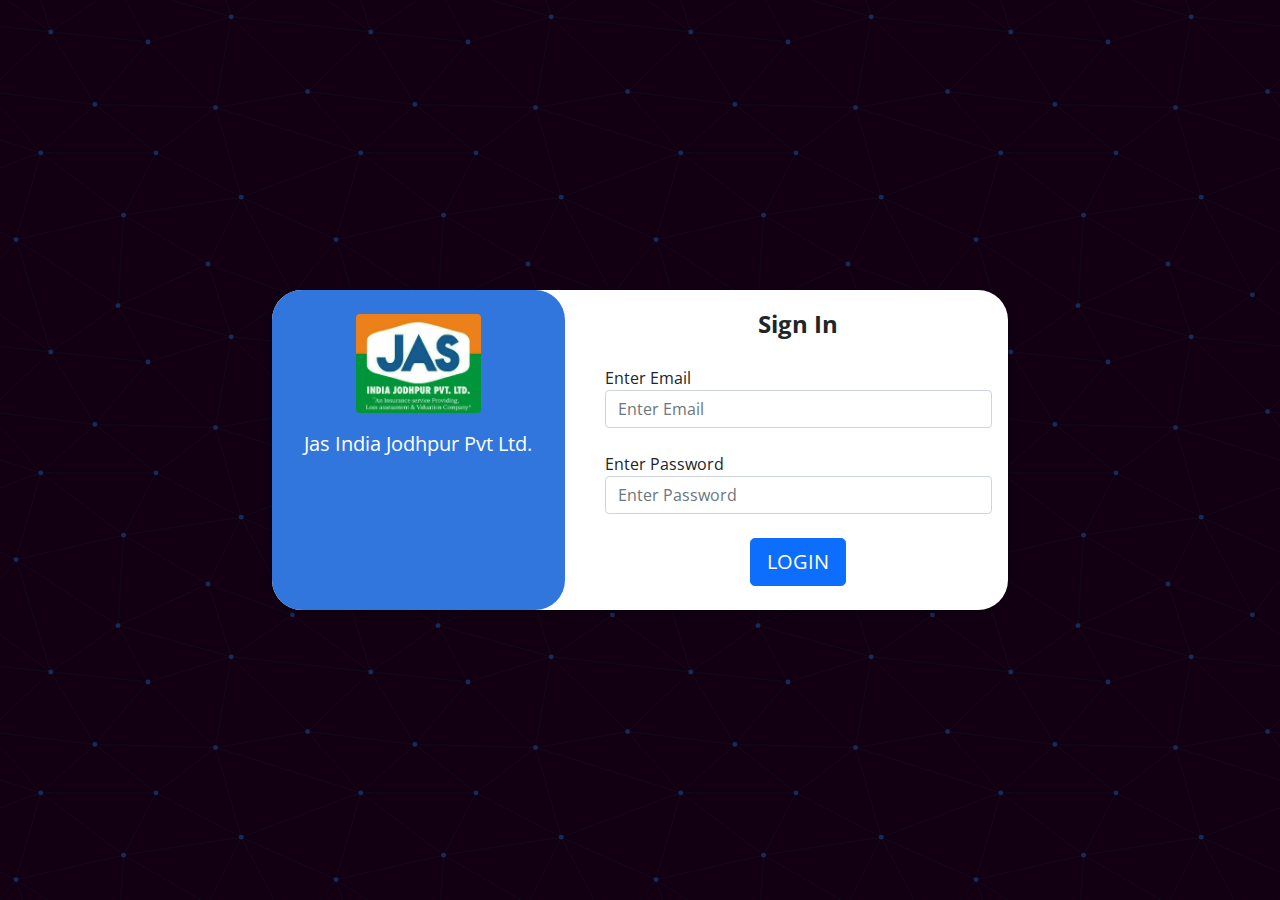
==== login.html @ e5b72935 "Login" ====
<html>

<head>
    <meta charset="utf-8">
    <meta name="viewport" content="width=device-width, initial-scale=1, shrink-to-fit=no">
    <meta name="description" content="Jas India">
    <meta name="author" content="Jas India">
    <title>Jas India Template</title>
    <link rel="stylesheet" href="https://fonts.googleapis.com/css?family=Open+Sans:300,400,600,700">
    <link rel="stylesheet" href="css/bootstrap.min.css" type="text/css">
    <link rel="stylesheet" href="css/style.css" type="text/css">
</head>

<body class="body-bg">
    <div class="container">
        <div class="align-items-center h-100 justify-content-center row">
            <div class="col-lg-8 col-md-8 col-sm-12 col-xs-12">
                <div class="border-0 card js-auth">
                    <div class="row">
                        <div class="col-lg-5 col-md-12 ">
                            <div class="h-100 js-bg-auth text-center">
                                <p><img class="rounded" width="125px" src="img/website_logo.jpg"></p>
                                <p class="fs-5 text-white ">Jas India Jodhpur Pvt Ltd.</p>
                            </div>
                        </div>
                        <div class="col-lg-7">
                            <div class="card-body">
                                <div class="row">
                                    <div class="col">
                                        <p class="fw-bold fs-4 text-center ">Sign In</p>
                                    </div>
                                </div>
                                <div class="row">
                                    <div class="col form-group py-2">
                                        <label for="">Enter Email</label>
                                        <input type="email" class="form-control" placeholder="Enter Email">
                                    </div>
                                </div>
                                <div class="row">
                                    <div class="col form-group py-3">
                                        <label for="">Enter Password</label>
                                        <input type="password" class="form-control" placeholder="Enter Password">
                                    </div>
                                </div>
                                <div class="row">
                                    <div class="col form-group py-2  text-center ">
                                        <button class="btn btn-primary btn-lg">LOGIN</button>
                                    </div>
                                </div>
                            </div>
                        </div>
                    </div>
                </div>
            </div>
        </div>
    </div>

</body>

</html>
---- css/style.css ----
html * {
    font-family: 'Open sans', sans-serif;
}
.body-bg {
    background-color: #120012;
background-image: url("data:image/svg+xml,%3Csvg xmlns='http://www.w3.org/2000/svg' width='320' height='320' viewBox='0 0 800 800'%3E%3Cg fill='none' stroke='%230a142b' stroke-width='1'%3E%3Cpath d='M769 229L1037 260.9M927 880L731 737 520 660 309 538 40 599 295 764 126.5 879.5 40 599-197 493 102 382-31 229 126.5 79.5-69-63'/%3E%3Cpath d='M-31 229L237 261 390 382 603 493 308.5 537.5 101.5 381.5M370 905L295 764'/%3E%3Cpath d='M520 660L578 842 731 737 840 599 603 493 520 660 295 764 309 538 390 382 539 269 769 229 577.5 41.5 370 105 295 -36 126.5 79.5 237 261 102 382 40 599 -69 737 127 880'/%3E%3Cpath d='M520-140L578.5 42.5 731-63M603 493L539 269 237 261 370 105M902 382L539 269M390 382L102 382'/%3E%3Cpath d='M-222 42L126.5 79.5 370 105 539 269 577.5 41.5 927 80 769 229 902 382 603 493 731 737M295-36L577.5 41.5M578 842L295 764M40-201L127 80M102 382L-261 269'/%3E%3C/g%3E%3Cg fill='%23182b55'%3E%3Ccircle cx='769' cy='229' r='6'/%3E%3Ccircle cx='539' cy='269' r='6'/%3E%3Ccircle cx='603' cy='493' r='6'/%3E%3Ccircle cx='731' cy='737' r='6'/%3E%3Ccircle cx='520' cy='660' r='6'/%3E%3Ccircle cx='309' cy='538' r='6'/%3E%3Ccircle cx='295' cy='764' r='6'/%3E%3Ccircle cx='40' cy='599' r='6'/%3E%3Ccircle cx='102' cy='382' r='6'/%3E%3Ccircle cx='127' cy='80' r='6'/%3E%3Ccircle cx='370' cy='105' r='6'/%3E%3Ccircle cx='578' cy='42' r='6'/%3E%3Ccircle cx='237' cy='261' r='6'/%3E%3Ccircle cx='390' cy='382' r='6'/%3E%3C/g%3E%3C/svg%3E");
/* background by SVGBackgrounds.com */
}
.js-auth {
    border-radius: 30px;
    box-shadow: 0 1px 2px rgba(0, 0, 0, 0.16), 0 3px 6px
                    rgba(0, 0, 0, 0.23);
}
.js-bg-auth {
    border-radius: 30px;
    background-color: #3176dc;
    padding: 50px 20px 50px 20px;
}


@media (min-width: 320px) { 
    .js-bg-auth {
        padding:24px 10px 10px 10px
    }
}

/* @media (min-width: 768px) { ... }

// Large devices (desktops, 992px and up)
@media (min-width: 992px) { ... }

// X-Large devices (large desktops, 1200px and up)
@media (min-width: 1200px) { ... }

// XX-Large devices (larger desktops, 1400px and up)
@media (min-width: 1400px) { ... } */
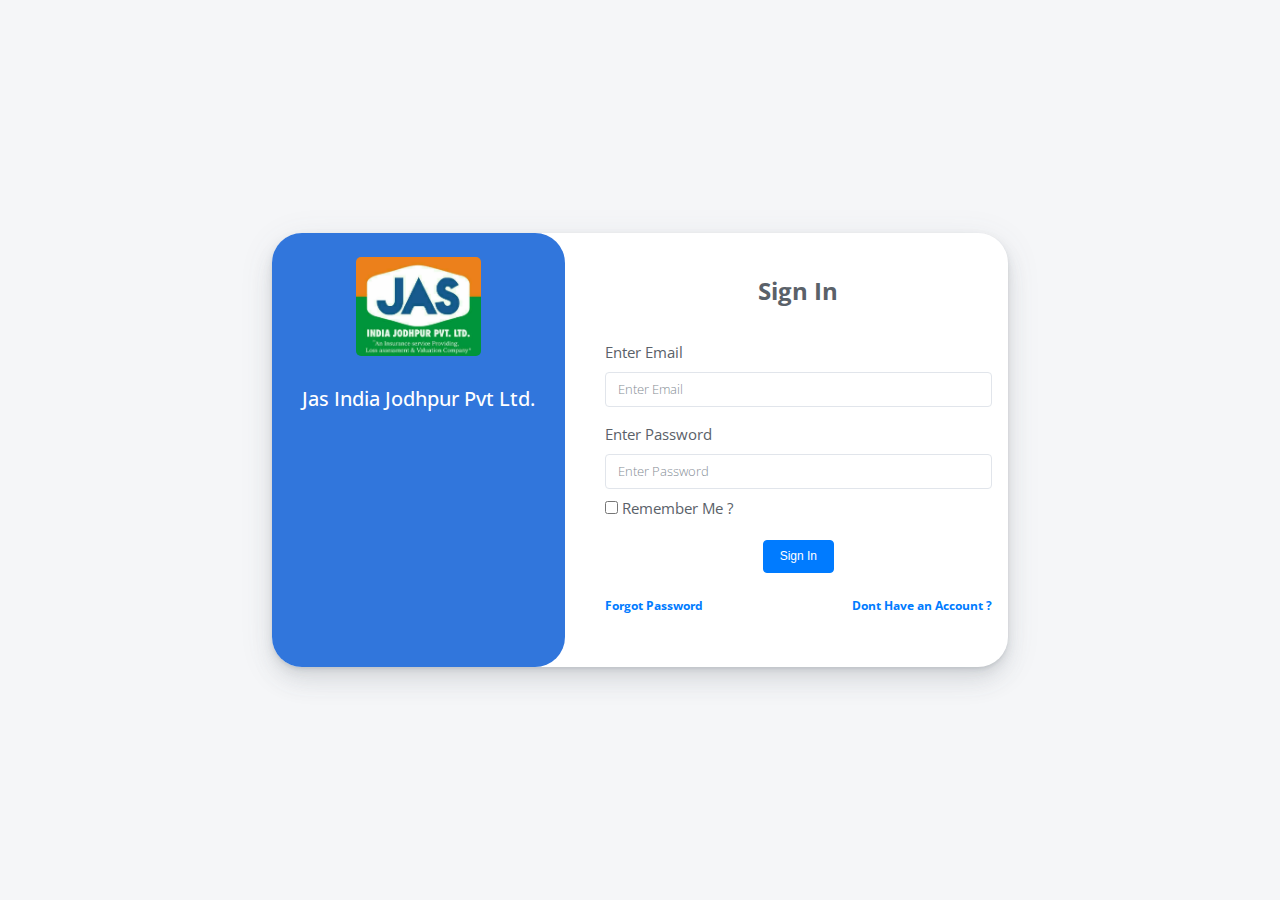
==== commit b595dacc: "no message" ====
--- a/login.html
+++ b/login.html
@@ -8,10 +8,11 @@
     <title>Jas India Template</title>
     <link rel="stylesheet" href="https://fonts.googleapis.com/css?family=Open+Sans:300,400,600,700">
     <link rel="stylesheet" href="css/bootstrap.min.css" type="text/css">
+    <link rel="stylesheet" href="css/custom.css" type="text/css">
     <link rel="stylesheet" href="css/style.css" type="text/css">
 </head>
-
-<body class="body-bg">
+<!-- class="body-bg" -->
+<body >
     <div class="container">
         <div class="align-items-center h-100 justify-content-center row">
             <div class="col-lg-8 col-md-8 col-sm-12 col-xs-12">
@@ -20,14 +21,14 @@
                         <div class="col-lg-5 col-md-12 ">
                             <div class="h-100 js-bg-auth text-center">
                                 <p><img class="rounded" width="125px" src="img/website_logo.jpg"></p>
-                                <p class="fs-5 text-white ">Jas India Jodhpur Pvt Ltd.</p>
+                                <p class="fs-5 text-white mb-0">Jas India Jodhpur Pvt Ltd.</p>
                             </div>
                         </div>
                         <div class="col-lg-7">
                             <div class="card-body">
-                                <div class="row">
+                                <div class="row my-4">
                                     <div class="col">
-                                        <p class="fw-bold fs-4 text-center ">Sign In</p>
+                                        <p class="fw-bold fs-4 text-center mb-0">Sign In</p>
                                     </div>
                                 </div>
                                 <div class="row">
@@ -37,14 +38,30 @@
                                     </div>
                                 </div>
                                 <div class="row">
-                                    <div class="col form-group py-3">
+                                    <div class="col form-group py-2">
                                         <label for="">Enter Password</label>
                                         <input type="password" class="form-control" placeholder="Enter Password">
                                     </div>
                                 </div>
                                 <div class="row">
-                                    <div class="col form-group py-2  text-center ">
-                                        <button class="btn btn-primary btn-lg">LOGIN</button>
+                                    <div class="col form-group d-table mx-auto">
+                                        <div class="custom-checkbox mb-1">
+                                          <input type="checkbox" class="custom-control-input" id="customCheck2">
+                                          <label class="custom-control-label" for="customCheck2">Remember Me ?</label>
+                                        </div>
+                                      </div>
+                                </div>
+                                <div class="row">
+                                    <div class="col form-group py-2 text-center">
+                                        <button class="btn btn-primary">Sign In</button>
+                                    </div>
+                                </div>
+                                <div class="row mt-3 mb-2">
+                                    <div class="col">
+                                        <p class="fw-bold"><a href="javascript:void(0)" class="text-decoration-none small">Forgot Password</a></p>
+                                    </div>
+                                    <div class="col">
+                                        <p class="fw-bold float-end"><a href="" class="text-decoration-none small">Dont Have an Account ?</a></p>
                                     </div>
                                 </div>
                             </div>
--- a/css/custom.css
+++ b/css/custom.css
@@ -0,0 +1,6653 @@
+:root {
+  --blue: #007bff;
+  --indigo: #674eec;
+  --purple: #8445f7;
+  --pink: #ff4169;
+  --red: #c4183c;
+  --orange: #fb7906;
+  --yellow: #ffb400;
+  --green: #17c671;
+  --teal: #1adba2;
+  --cyan: #00b8d8;
+  --white: #fff;
+  --gray: #868e96;
+  --gray-dark: #343a40;
+  --primary: #007bff;
+  --secondary: #5A6169;
+  --success: #17c671;
+  --info: #00b8d8;
+  --warning: #ffb400;
+  --danger: #c4183c;
+  --light: #FBFBFB;
+  --dark: #212529;
+  --breakpoint-xs: 0;
+  --breakpoint-sm: 576px;
+  --breakpoint-md: 768px;
+  --breakpoint-lg: 992px;
+  --breakpoint-xl: 1200px;
+  --font-family-sans-serif: -apple-system, BlinkMacSystemFont, "Segoe UI", Roboto, "Helvetica Neue", Arial, sans-serif;
+  --font-family-monospace: "Roboto Mono", Menlo, Monaco, Consolas, "Liberation Mono", "Courier New", monospace
+}
+
+body {
+  font-size: 1rem;
+  font-weight: 300;
+  color: #5a6169;
+  background-color: #fff
+}
+
+a {
+  color: #007bff;
+  text-decoration: none
+}
+
+a:hover {
+  color: #0056b3;
+  text-decoration: underline
+}
+
+b,
+strong {
+  font-weight: 500
+}
+
+h1,
+h2,
+h3,
+h4,
+h5,
+h6 {
+  margin-top: 0;
+  margin-bottom: .5rem
+}
+
+.h1,
+.h2,
+.h3,
+.h4,
+.h5,
+.h6 {
+  display: block
+}
+
+.h1,
+.h2,
+.h3,
+.h4,
+.h5,
+.h6,
+h1,
+h2,
+h3,
+h4,
+h5,
+h6 {
+  margin-bottom: .75rem;
+  font-family: -apple-system, BlinkMacSystemFont, "Segoe UI", Roboto, "Helvetica Neue", Arial, sans-serif;
+  font-weight: 400;
+  color: #3d5170
+}
+
+.h1,
+h1 {
+  font-size: 3.052rem;
+  letter-spacing: -.0625rem;
+  line-height: 3rem
+}
+
+.h2,
+h2 {
+  font-size: 2.441rem;
+  letter-spacing: -.0625rem;
+  line-height: 2.25rem
+}
+
+.h3,
+h3 {
+  font-size: 1.953rem;
+  line-height: 2.25rem
+}
+
+.h4,
+h4 {
+  font-size: 1.563rem;
+  line-height: 2rem
+}
+
+.h5,
+h5 {
+  font-size: 1.25rem;
+  line-height: 1.5rem
+}
+
+.h6,
+h6 {
+  font-size: 1rem;
+  line-height: 1.5rem
+}
+
+.lead {
+  line-height: 1.875rem
+}
+
+.display-1,
+.display-2,
+.display-3,
+.display-4 {
+  margin-bottom: .75rem
+}
+
+.display-1 {
+  font-size: 7.451rem;
+  line-height: 1
+}
+
+.display-2 {
+  font-size: 5.96rem;
+  line-height: 1
+}
+
+.display-3 {
+  font-size: 4.768rem;
+  line-height: 1
+}
+
+.display-4 {
+  font-size: 3.815rem;
+  line-height: 1
+}
+
+p {
+  margin-bottom: 1.75rem
+}
+
+hr {
+  margin-top: 1.125rem;
+  margin-bottom: 1.125rem;
+  border-top: 1px solid rgba(0, 0, 0, .1)
+}
+
+.small,
+small {
+  font-size: 80%;
+}
+
+.mark,
+mark {
+  padding: .2em;
+  background-color: #fff09e
+}
+
+.blockquote {
+  margin-bottom: .75rem;
+  font-size: 1.5rem
+}
+
+.blockquote-footer {
+  font-size: 1.125rem
+}
+
+.img-thumbnail {
+  padding: 0;
+  border: none;
+  background-color: #fff;
+  border-radius: .375rem;
+  box-shadow: none
+}
+
+.figure-img {
+  margin-bottom: .75rem
+}
+
+.figure-caption {
+  font-size: 1rem;
+  color: #868e96
+}
+
+code,
+kbd,
+pre,
+samp {
+  font-family: "Roboto Mono", Menlo, Monaco, Consolas, "Liberation Mono", "Courier New", monospace
+}
+
+code {
+  font-size: .75rem;
+  padding: .1875rem .8125rem
+}
+
+kbd {
+  padding: .1875rem .8125rem;
+  font-size: .75rem;
+  color: #fff;
+  background-color: #212529;
+  border-radius: .625rem;
+  box-shadow: none
+}
+
+kbd kbd {
+  font-weight: 500
+}
+
+pre {
+  margin-bottom: .75rem;
+  font-size: .75rem;
+  color: #212529;
+  line-height: 1.375rem
+}
+
+.pre-scrollable {
+  max-height: 340px
+}
+
+.table {
+  background-color: transparent
+}
+
+.table td,
+.table th {
+  padding: .75rem
+}
+
+.table .table {
+  background-color: #fff
+}
+
+.table-sm td,
+.table-sm th {
+  padding: .3rem
+}
+
+.table-primary,
+.table-primary>td,
+.table-primary>th {
+  background-color: #b8daff
+}
+
+.table-hover .table-primary:hover {
+  background-color: #9fcdff
+}
+
+.table-hover .table-primary:hover>td,
+.table-hover .table-primary:hover>th {
+  background-color: #9fcdff
+}
+
+.table-secondary,
+.table-secondary>td,
+.table-secondary>th {
+  background-color: #d1d3d5
+}
+
+.table-hover .table-secondary:hover {
+  background-color: #c4c6c9
+}
+
+.table-hover .table-secondary:hover>td,
+.table-hover .table-secondary:hover>th {
+  background-color: #c4c6c9
+}
+
+.table-success,
+.table-success>td,
+.table-success>th {
+  background-color: #beefd7
+}
+
+.table-hover .table-success:hover {
+  background-color: #aaeaca
+}
+
+.table-hover .table-success:hover>td,
+.table-hover .table-success:hover>th {
+  background-color: #aaeaca
+}
+
+.table-info,
+.table-info>td,
+.table-info>th {
+  background-color: #b8ebf4
+}
+
+.table-hover .table-info:hover {
+  background-color: #a2e5f1
+}
+
+.table-hover .table-info:hover>td,
+.table-hover .table-info:hover>th {
+  background-color: #a2e5f1
+}
+
+.table-warning,
+.table-warning>td,
+.table-warning>th {
+  background-color: #ffeab8
+}
+
+.table-hover .table-warning:hover {
+  background-color: #ffe29f
+}
+
+.table-hover .table-warning:hover>td,
+.table-hover .table-warning:hover>th {
+  background-color: #ffe29f
+}
+
+.table-danger,
+.table-danger>td,
+.table-danger>th {
+  background-color: #eebec8
+}
+
+.table-hover .table-danger:hover {
+  background-color: #e9aab7
+}
+
+.table-hover .table-danger:hover>td,
+.table-hover .table-danger:hover>th {
+  background-color: #e9aab7
+}
+
+.table-light,
+.table-light>td,
+.table-light>th {
+  background-color: #fefefe
+}
+
+.table-hover .table-light:hover {
+  background-color: #f1f1f1
+}
+
+.table-hover .table-light:hover>td,
+.table-hover .table-light:hover>th {
+  background-color: #f1f1f1
+}
+
+.table-dark,
+.table-dark>td,
+.table-dark>th {
+  background-color: #c1c2c3
+}
+
+.table-hover .table-dark:hover {
+  background-color: #b4b5b6
+}
+
+.table-hover .table-dark:hover>td,
+.table-hover .table-dark:hover>th {
+  background-color: #b4b5b6
+}
+
+.table-active,
+.table-active>td,
+.table-active>th {
+  background-color: rgba(0, 0, 0, .075)
+}
+
+.table-hover .table-active:hover {
+  background-color: rgba(0, 0, 0, .075)
+}
+
+.table-hover .table-active:hover>td,
+.table-hover .table-active:hover>th {
+  background-color: rgba(0, 0, 0, .075)
+}
+
+.table .thead-dark th {
+  color: #fff;
+  background-color: #212529;
+  border-color: #32383e
+}
+
+.table .thead-light th {
+  color: #495057;
+  background-color: #e9ecef;
+  border-color: #dee2e6
+}
+
+.table-dark {
+  color: #fff;
+  background-color: #212529
+}
+
+.table-dark td,
+.table-dark th,
+.table-dark thead th {
+  border-color: #32383e
+}
+
+.table-dark.table-striped tbody tr:nth-of-type(odd) {
+  background-color: rgba(255, 255, 255, .05)
+}
+
+.table-dark.table-hover tbody tr:hover {
+  background-color: rgba(255, 255, 255, .075)
+}
+
+.form-control {
+  height: auto;
+  padding: .4375rem .75rem;
+  font-size: .8125rem;
+  line-height: 1.5;
+  color: #495057;
+  background-color: #fff;
+  border: 1px solid #e1e5eb;
+  font-weight: 300;
+  will-change: border-color, box-shadow;
+  border-radius: .25rem;
+  box-shadow: none;
+  transition: box-shadow 250ms cubic-bezier(.27, .01, .38, 1.06), border 250ms cubic-bezier(.27, .01, .38, 1.06)
+}
+
+.form-control:hover {
+  border-color: #b3bdcc
+}
+
+.form-control:focus {
+  color: #495057;
+  background-color: #fff;
+  border-color: #007bff;
+  box-shadow: 0 .313rem .719rem rgba(0, 123, 255, .1), 0 .156rem .125rem rgba(0, 0, 0, .06)
+}
+
+.form-control:focus:hover {
+  border-color: #007bff
+}
+
+.form-control::-webkit-input-placeholder {
+  color: #868e96
+}
+
+.form-control:-ms-input-placeholder {
+  color: #868e96
+}
+
+.form-control::-ms-input-placeholder {
+  color: #868e96
+}
+
+.form-control::placeholder {
+  color: #868e96
+}
+
+.form-control:disabled,
+.form-control[readonly] {
+  background-color: #f5f6f7
+}
+
+.form-control:disabled:hover,
+.form-control[readonly]:hover {
+  border-color: #e1e5eb;
+  cursor: not-allowed
+}
+
+.form-control[readonly]:not(:disabled):focus {
+  box-shadow: none;
+  border-color: #e1e5eb
+}
+
+select.form-control:not([size]):not([multiple]) {
+  height: calc(2.09375rem + 2px)
+}
+
+select.form-control:focus::-ms-value {
+  color: #495057;
+  background-color: #fff
+}
+
+select.form-control:hover {
+  cursor: pointer
+}
+
+form label:hover {
+  cursor: pointer
+}
+
+.col-form-label {
+  padding-top: calc(.4375rem + 1px);
+  padding-bottom: calc(.4375rem + 1px);
+  line-height: 1.5
+}
+
+.col-form-label-lg {
+  padding-top: calc(.8125rem + 1px);
+  padding-bottom: calc(.8125rem + 1px);
+  font-size: .875rem;
+  line-height: 1.5
+}
+
+.col-form-label-sm {
+  padding-top: calc(.4286rem + 1px);
+  padding-bottom: calc(.4286rem + 1px);
+  font-size: .6875rem;
+  line-height: 1.5
+}
+
+.form-control-plaintext {
+  padding-top: .4375rem;
+  padding-bottom: .4375rem;
+  line-height: 1.5;
+  font-weight: 300
+}
+
+.form-control-sm,
+.input-group-sm>.form-control,
+.input-group-sm>.input-group-append>.btn,
+.input-group-sm>.input-group-append>.input-group-text,
+.input-group-sm>.input-group-middle>.input-group-text,
+.input-group-sm>.input-group-prepend>.btn,
+.input-group-sm>.input-group-prepend>.input-group-text {
+  padding: .4286rem .625rem;
+  font-size: .6875rem;
+  line-height: 1.5;
+  border-radius: .25rem
+}
+
+.input-group-sm>.input-group-append>select.btn:not([size]):not([multiple]),
+.input-group-sm>.input-group-append>select.input-group-text:not([size]):not([multiple]),
+.input-group-sm>.input-group-middle>select.input-group-text:not([size]):not([multiple]),
+.input-group-sm>.input-group-prepend>select.btn:not([size]):not([multiple]),
+.input-group-sm>.input-group-prepend>select.input-group-text:not([size]):not([multiple]),
+.input-group-sm>select.form-control:not([size]):not([multiple]),
+select.form-control-sm:not([size]):not([multiple]) {
+  height: calc(1.88845rem + 2px)
+}
+
+.form-control-lg,
+.input-group-lg>.form-control,
+.input-group-lg>.input-group-append>.btn,
+.input-group-lg>.input-group-append>.input-group-text,
+.input-group-lg>.input-group-middle>.input-group-text,
+.input-group-lg>.input-group-prepend>.btn,
+.input-group-lg>.input-group-prepend>.input-group-text {
+  padding: .8125rem .8125rem;
+  font-size: .875rem;
+  line-height: 1.5;
+  border-radius: .375rem
+}
+
+.input-group-lg>.input-group-append>select.btn:not([size]):not([multiple]),
+.input-group-lg>.input-group-append>select.input-group-text:not([size]):not([multiple]),
+.input-group-lg>.input-group-middle>select.input-group-text:not([size]):not([multiple]),
+.input-group-lg>.input-group-prepend>select.btn:not([size]):not([multiple]),
+.input-group-lg>.input-group-prepend>select.input-group-text:not([size]):not([multiple]),
+.input-group-lg>select.form-control:not([size]):not([multiple]),
+select.form-control-lg:not([size]):not([multiple]) {
+  height: calc(2.9375rem + 2px)
+}
+
+
+
+.form-text {
+  margin-top: .25rem
+}
+
+.form-check {
+  padding-left: 1.25rem
+}
+
+.form-check-input {
+  margin-top: .313rem;
+  margin-left: -1.25rem
+}
+
+.form-check-input:disabled~.form-check-label {
+  color: #868e96
+}
+
+.form-check-inline {
+  margin-right: .75rem
+}
+
+.form-check-inline .form-check-input {
+  margin-right: .3125rem
+}
+
+.valid-feedback {
+  margin-top: .25rem;
+  font-size: 80%;
+  color: #17c671
+}
+
+.valid-tooltip {
+  background-color: rgba(23, 198, 113, .8)
+}
+
+.custom-select.is-valid,
+.form-control.is-valid,
+.was-validated .custom-select:valid,
+.was-validated .form-control:valid {
+  border-color: #17c671;
+  box-shadow: 0 5px 11.5px rgba(23, 198, 113, .1)
+}
+
+.custom-select.is-valid:focus,
+.form-control.is-valid:focus,
+.was-validated .custom-select:valid:focus,
+.was-validated .form-control:valid:focus {
+  box-shadow: 0 5px 11.5px rgba(23, 198, 113, .1), 0 1px 1px .1rem rgba(23, 198, 113, .2)
+}
+
+.custom-select.is-valid:hover,
+.form-control.is-valid:hover,
+.was-validated .custom-select:valid:hover,
+.was-validated .form-control:valid:hover {
+  border-color: #17c671
+}
+
+.form-check-input.is-valid~.form-check-label,
+.was-validated .form-check-input:valid~.form-check-label {
+  color: #17c671
+}
+
+.custom-control-input.is-valid~.custom-control-label,
+.was-validated .custom-control-input:valid~.custom-control-label {
+  color: #17c671
+}
+
+.custom-control-input.is-valid~.custom-control-label::before,
+.was-validated .custom-control-input:valid~.custom-control-label::before {
+  background-color: #57eca4;
+  border-color: #2ae68b
+}
+
+.custom-control-input.is-valid:checked~.custom-control-label::before,
+.was-validated .custom-control-input:valid:checked~.custom-control-label::before {
+  background-color: #2ae68b
+}
+
+.custom-control-input.is-valid:focus~.custom-control-label::before,
+.was-validated .custom-control-input:valid:focus~.custom-control-label::before {
+  box-shadow: 0 .313rem .719rem rgba(23, 198, 113, .1), 0 .156rem .125rem rgba(0, 0, 0, .06)
+}
+
+.custom-file-input.is-valid~.custom-file-label,
+.was-validated .custom-file-input:valid~.custom-file-label {
+  color: #17c671;
+  border-color: #17c671
+}
+
+.custom-file-input.is-valid~.custom-file-label::after,
+.was-validated .custom-file-input:valid~.custom-file-label::after {
+  background-color: #b3f6d5;
+  border-color: #2ae68b;
+  color: #17c671
+}
+
+.custom-file-input:focus.is-valid~.custom-file-label,
+.was-validated .custom-file-input:focus:valid~.custom-file-label {
+  border-color: #17c671;
+  box-shadow: 0 5px 11.5px rgba(23, 198, 113, .1), 0 1px 1px .1rem rgba(23, 198, 113, .2)
+}
+
+.custom-file-input:hover.is-valid~.custom-file-label,
+.was-validated .custom-file-input:hover:valid~.custom-file-label {
+  border-color: #17c671
+}
+
+.custom-toggle .custom-control-input:not(:checked).is-valid~.custom-control-label::before,
+.was-validated .custom-toggle .custom-control-input:not(:checked):valid~.custom-control-label::before {
+  background-color: #fff
+}
+
+.custom-toggle .custom-control-input.is-valid~.custom-control-label::before,
+.was-validated .custom-toggle .custom-control-input:valid~.custom-control-label::before {
+  background-color: #17c671
+}
+
+.custom-toggle .custom-control-input.is-invalid~.custom-control-label::after,
+.was-validated .custom-toggle .custom-control-input:invalid~.custom-control-label::after {
+  background-color: #eb8c95
+}
+
+.custom-toggle .custom-control-input.is-invalid:focus~.custom-control-label::before,
+.was-validated .custom-toggle .custom-control-input:invalid:focus~.custom-control-label::before {
+  box-shadow: 0 .313rem .719rem rgba(23, 198, 113, .1), 0 .156rem .125rem rgba(0, 0, 0, .06)
+}
+
+.invalid-feedback {
+  margin-top: .25rem;
+  font-size: 80%;
+  color: #c4183c
+}
+
+.invalid-tooltip {
+  background-color: rgba(196, 24, 60, .8)
+}
+
+.custom-select.is-invalid,
+.form-control.is-invalid,
+.was-validated .custom-select:invalid,
+.was-validated .form-control:invalid {
+  border-color: #c4183c;
+  box-shadow: 0 5px 11.5px rgba(196, 24, 60, .1)
+}
+
+.custom-select.is-invalid:focus,
+.form-control.is-invalid:focus,
+.was-validated .custom-select:invalid:focus,
+.was-validated .form-control:invalid:focus {
+  box-shadow: 0 5px 11.5px rgba(196, 24, 60, .1), 0 1px 1px .1rem rgba(196, 24, 60, .2)
+}
+
+.custom-select.is-invalid:hover,
+.form-control.is-invalid:hover,
+.was-validated .custom-select:invalid:hover,
+.was-validated .form-control:invalid:hover {
+  border-color: #c4183c
+}
+
+.form-check-input.is-invalid~.form-check-label,
+.was-validated .form-check-input:invalid~.form-check-label {
+  color: #c4183c
+}
+
+.custom-control-input.is-invalid~.custom-control-label,
+.was-validated .custom-control-input:invalid~.custom-control-label {
+  color: #c4183c
+}
+
+.custom-control-input.is-invalid~.custom-control-label::before,
+.was-validated .custom-control-input:invalid~.custom-control-label::before {
+  background-color: #ea5876;
+  border-color: #e52a51
+}
+
+.custom-control-input.is-invalid:checked~.custom-control-label::before,
+.was-validated .custom-control-input:invalid:checked~.custom-control-label::before {
+  background-color: #e52a51
+}
+
+.custom-control-input.is-invalid:focus~.custom-control-label::before,
+.was-validated .custom-control-input:invalid:focus~.custom-control-label::before {
+  box-shadow: 0 .313rem .719rem rgba(196, 24, 60, .1), 0 .156rem .125rem rgba(0, 0, 0, .06)
+}
+
+.custom-file-input.is-invalid~.custom-file-label,
+.was-validated .custom-file-input:invalid~.custom-file-label {
+  color: #c4183c;
+  border-color: #c4183c
+}
+
+.custom-file-input.is-invalid~.custom-file-label::after,
+.was-validated .custom-file-input:invalid~.custom-file-label::after {
+  background-color: #f6b2c0;
+  border-color: #e52a51;
+  color: #c4183c
+}
+
+.custom-file-input:focus.is-invalid~.custom-file-label,
+.was-validated .custom-file-input:focus:invalid~.custom-file-label {
+  border-color: #c4183c;
+  box-shadow: 0 5px 11.5px rgba(196, 24, 60, .1), 0 1px 1px .1rem rgba(196, 24, 60, .2)
+}
+
+.custom-file-input:hover.is-invalid~.custom-file-label,
+.was-validated .custom-file-input:hover:invalid~.custom-file-label {
+  border-color: #c4183c
+}
+
+.custom-toggle .custom-control-input:not(:checked).is-invalid~.custom-control-label::before,
+.was-validated .custom-toggle .custom-control-input:not(:checked):invalid~.custom-control-label::before {
+  background-color: #fff
+}
+
+.custom-toggle .custom-control-input.is-valid~.custom-control-label::before,
+.was-validated .custom-toggle .custom-control-input:valid~.custom-control-label::before {
+  background-color: #17c671
+}
+
+.custom-toggle .custom-control-input.is-invalid~.custom-control-label::after,
+.was-validated .custom-toggle .custom-control-input:invalid~.custom-control-label::after {
+  background-color: #eb8c95
+}
+
+.custom-toggle .custom-control-input.is-invalid:focus~.custom-control-label::before,
+.was-validated .custom-toggle .custom-control-input:invalid:focus~.custom-control-label::before {
+  box-shadow: 0 .313rem .719rem rgba(196, 24, 60, .1), 0 .156rem .125rem rgba(0, 0, 0, .06)
+}
+
+.btn {
+  font-weight: 400;
+  font-family: -apple-system, BlinkMacSystemFont, "Segoe UI", Roboto, "Helvetica Neue", Arial, sans-serif;
+  border: 1px solid transparent;
+  padding: .5625rem 1rem;
+  font-size: .75rem;
+  line-height: 1.125;
+  border-radius: .25rem;
+  transition: all 250ms cubic-bezier(.27, .01, .38, 1.06)
+}
+
+.btn.hover,
+.btn:hover {
+  cursor: pointer
+}
+
+.btn.focus,
+.btn:focus {
+  box-shadow: none
+}
+
+.btn:not([disabled]):not(.disabled).active,
+.btn:not([disabled]):not(.disabled):active {
+  background-image: none;
+  box-shadow: none
+}
+
+.btn.btn-squared {
+  border-radius: 0
+}
+
+.btn.btn-pill {
+  border-radius: 50px
+}
+
+.btn-primary {
+  color: #fff;
+  border-color: #007bff;
+  background-color: #007bff;
+  box-shadow: none
+}
+
+.btn-primary:hover {
+  color: #fff;
+  background-color: #006fe6;
+  border-color: #006fe6;
+  box-shadow: 0 5px 15px rgba(0, 0, 0, .05), 0 4px 10px rgba(0, 123, 255, .25)
+}
+
+.btn-primary.focus,
+.btn-primary:focus {
+  box-shadow: 0 0 0 3px rgba(0, 123, 255, .15), 0 3px 15px rgba(0, 123, 255, .2), 0 2px 5px rgba(0, 0, 0, .1)
+}
+
+.btn-primary.disabled,
+.btn-primary:disabled {
+  background-color: #007bff;
+  border-color: #007bff;
+  box-shadow: none;
+  cursor: not-allowed
+}
+
+.btn-primary:not(:disabled):not(.disabled).active,
+.btn-primary:not(:disabled):not(.disabled):active,
+.show>.btn-primary.dropdown-toggle {
+  color: #fff;
+  background-color: #006fe6;
+  border-color: #0062cc;
+  background-image: none;
+  box-shadow: inset 0 3px 5px rgba(0, 0, 0, .125) !important
+}
+
+.btn-secondary {
+  color: #fff;
+  border-color: #5a6169;
+  background-color: #5a6169;
+  box-shadow: none
+}
+
+.btn-secondary:hover {
+  color: #fff;
+  background-color: #4e545b;
+  border-color: #4e545b;
+  box-shadow: 0 5px 15px rgba(0, 0, 0, .05), 0 4px 10px rgba(90, 97, 105, .25)
+}
+
+.btn-secondary.focus,
+.btn-secondary:focus {
+  box-shadow: 0 0 0 3px rgba(90, 97, 105, .15), 0 3px 15px rgba(90, 97, 105, .2), 0 2px 5px rgba(0, 0, 0, .1)
+}
+
+.btn-secondary.disabled,
+.btn-secondary:disabled {
+  background-color: #5a6169;
+  border-color: #5a6169;
+  box-shadow: none;
+  cursor: not-allowed
+}
+
+.btn-secondary:not(:disabled):not(.disabled).active,
+.btn-secondary:not(:disabled):not(.disabled):active,
+.show>.btn-secondary.dropdown-toggle {
+  color: #fff;
+  background-color: #4e545b;
+  border-color: #42484e;
+  background-image: none;
+  box-shadow: inset 0 3px 5px rgba(0, 0, 0, .125) !important
+}
+
+.btn-success {
+  color: #fff;
+  border-color: #17c671;
+  background-color: #17c671;
+  box-shadow: none
+}
+
+.btn-success:hover {
+  color: #fff;
+  background-color: #14af64;
+  border-color: #14af64;
+  box-shadow: 0 5px 15px rgba(0, 0, 0, .05), 0 4px 10px rgba(23, 198, 113, .25)
+}
+
+.btn-success.focus,
+.btn-success:focus {
+  box-shadow: 0 0 0 3px rgba(23, 198, 113, .15), 0 3px 15px rgba(23, 198, 113, .2), 0 2px 5px rgba(0, 0, 0, .1)
+}
+
+.btn-success.disabled,
+.btn-success:disabled {
+  background-color: #17c671;
+  border-color: #17c671;
+  box-shadow: none;
+  cursor: not-allowed
+}
+
+.btn-success:not(:disabled):not(.disabled).active,
+.btn-success:not(:disabled):not(.disabled):active,
+.show>.btn-success.dropdown-toggle {
+  color: #fff;
+  background-color: #14af64;
+  border-color: #129857;
+  background-image: none;
+  box-shadow: inset 0 3px 5px rgba(0, 0, 0, .125) !important
+}
+
+.btn-info {
+  color: #fff;
+  border-color: #00b8d8;
+  background-color: #00b8d8;
+  box-shadow: none
+}
+
+.btn-info:hover {
+  color: #fff;
+  background-color: #00a2bf;
+  border-color: #00a2bf;
+  box-shadow: 0 5px 15px rgba(0, 0, 0, .05), 0 4px 10px rgba(0, 184, 216, .25)
+}
+
+.btn-info.focus,
+.btn-info:focus {
+  box-shadow: 0 0 0 3px rgba(0, 184, 216, .15), 0 3px 15px rgba(0, 184, 216, .2), 0 2px 5px rgba(0, 0, 0, .1)
+}
+
+.btn-info.disabled,
+.btn-info:disabled {
+  background-color: #00b8d8;
+  border-color: #00b8d8;
+  box-shadow: none;
+  cursor: not-allowed
+}
+
+.btn-info:not(:disabled):not(.disabled).active,
+.btn-info:not(:disabled):not(.disabled):active,
+.show>.btn-info.dropdown-toggle {
+  color: #fff;
+  background-color: #00a2bf;
+  border-color: #008da5;
+  background-image: none;
+  box-shadow: inset 0 3px 5px rgba(0, 0, 0, .125) !important
+}
+
+.btn-warning {
+  color: #212529;
+  border-color: #ffb400;
+  background-color: #ffb400;
+  box-shadow: none
+}
+
+.btn-warning:hover {
+  color: #212529;
+  background-color: #e6a200;
+  border-color: #e6a200;
+  box-shadow: 0 5px 15px rgba(0, 0, 0, .05), 0 4px 10px rgba(255, 180, 0, .25)
+}
+
+.btn-warning.focus,
+.btn-warning:focus {
+  box-shadow: 0 0 0 3px rgba(255, 180, 0, .15), 0 3px 15px rgba(255, 180, 0, .2), 0 2px 5px rgba(0, 0, 0, .1)
+}
+
+.btn-warning.disabled,
+.btn-warning:disabled {
+  background-color: #ffb400;
+  border-color: #ffb400;
+  box-shadow: none;
+  cursor: not-allowed
+}
+
+.btn-warning:not(:disabled):not(.disabled).active,
+.btn-warning:not(:disabled):not(.disabled):active,
+.show>.btn-warning.dropdown-toggle {
+  color: #212529;
+  background-color: #e6a200;
+  border-color: #cc9000;
+  background-image: none;
+  box-shadow: inset 0 3px 5px rgba(0, 0, 0, .125) !important
+}
+
+.btn-danger {
+  color: #fff;
+  border-color: #c4183c;
+  background-color: #c4183c;
+  box-shadow: none
+}
+
+.btn-danger:hover {
+  color: #fff;
+  background-color: #ad1535;
+  border-color: #ad1535;
+  box-shadow: 0 5px 15px rgba(0, 0, 0, .05), 0 4px 10px rgba(196, 24, 60, .25)
+}
+
+.btn-danger.focus,
+.btn-danger:focus {
+  box-shadow: 0 0 0 3px rgba(196, 24, 60, .15), 0 3px 15px rgba(196, 24, 60, .2), 0 2px 5px rgba(0, 0, 0, .1)
+}
+
+.btn-danger.disabled,
+.btn-danger:disabled {
+  background-color: #c4183c;
+  border-color: #c4183c;
+  box-shadow: none;
+  cursor: not-allowed
+}
+
+.btn-danger:not(:disabled):not(.disabled).active,
+.btn-danger:not(:disabled):not(.disabled):active,
+.show>.btn-danger.dropdown-toggle {
+  color: #fff;
+  background-color: #ad1535;
+  border-color: #97122e;
+  background-image: none;
+  box-shadow: inset 0 3px 5px rgba(0, 0, 0, .125) !important
+}
+
+.btn-light {
+  color: #212529;
+  border-color: #fbfbfb;
+  background-color: #fbfbfb;
+  box-shadow: none
+}
+
+.btn-light:hover {
+  color: #212529;
+  background-color: #eee;
+  border-color: #eee;
+  box-shadow: 0 5px 15px rgba(0, 0, 0, .05), 0 4px 10px rgba(251, 251, 251, .25)
+}
+
+.btn-light.focus,
+.btn-light:focus {
+  box-shadow: 0 0 0 3px rgba(251, 251, 251, .15), 0 3px 15px rgba(251, 251, 251, .2), 0 2px 5px rgba(0, 0, 0, .1)
+}
+
+.btn-light.disabled,
+.btn-light:disabled {
+  background-color: #fbfbfb;
+  border-color: #fbfbfb;
+  box-shadow: none;
+  cursor: not-allowed
+}
+
+.btn-light:not(:disabled):not(.disabled).active,
+.btn-light:not(:disabled):not(.disabled):active,
+.show>.btn-light.dropdown-toggle {
+  color: #212529;
+  background-color: #eee;
+  border-color: #e2e2e2;
+  background-image: none;
+  box-shadow: inset 0 3px 5px rgba(0, 0, 0, .125) !important
+}
+
+.btn-dark {
+  color: #fff;
+  border-color: #212529;
+  background-color: #212529;
+  box-shadow: none
+}
+
+.btn-dark:hover {
+  color: #fff;
+  background-color: #16181b;
+  border-color: #16181b;
+  box-shadow: 0 5px 15px rgba(0, 0, 0, .05), 0 4px 10px rgba(33, 37, 41, .25)
+}
+
+.btn-dark.focus,
+.btn-dark:focus {
+  box-shadow: 0 0 0 3px rgba(33, 37, 41, .15), 0 3px 15px rgba(33, 37, 41, .2), 0 2px 5px rgba(0, 0, 0, .1)
+}
+
+.btn-dark.disabled,
+.btn-dark:disabled {
+  background-color: #212529;
+  border-color: #212529;
+  box-shadow: none;
+  cursor: not-allowed
+}
+
+.btn-dark:not(:disabled):not(.disabled).active,
+.btn-dark:not(:disabled):not(.disabled):active,
+.show>.btn-dark.dropdown-toggle {
+  color: #fff;
+  background-color: #16181b;
+  border-color: #0a0c0d;
+  background-image: none;
+  box-shadow: inset 0 3px 5px rgba(0, 0, 0, .125) !important
+}
+
+.btn-white {
+  color: #212529;
+  border-color: #fff;
+  background-color: #fff;
+  box-shadow: none
+}
+
+.btn-white:hover {
+  color: #212529;
+  background-color: #f2f2f2;
+  border-color: #f2f2f2;
+  box-shadow: 0 5px 15px rgba(0, 0, 0, .05), 0 4px 10px rgba(255, 255, 255, .25)
+}
+
+.btn-white.focus,
+.btn-white:focus {
+  box-shadow: 0 0 0 3px rgba(255, 255, 255, .15), 0 3px 15px rgba(255, 255, 255, .2), 0 2px 5px rgba(0, 0, 0, .1)
+}
+
+.btn-white.disabled,
+.btn-white:disabled {
+  background-color: #fff;
+  border-color: #fff;
+  box-shadow: none;
+  cursor: not-allowed
+}
+
+.btn-white:not(:disabled):not(.disabled).active,
+.btn-white:not(:disabled):not(.disabled):active,
+.show>.btn-white.dropdown-toggle {
+  color: #212529;
+  background-color: #f2f2f2;
+  border-color: #e6e6e6;
+  background-image: none;
+  box-shadow: inset 0 3px 5px rgba(0, 0, 0, .125) !important
+}
+
+.btn-black {
+  color: #fff;
+  border-color: #000;
+  background-color: #000;
+  box-shadow: none
+}
+
+.btn-black:hover {
+  color: #fff;
+  background-color: #000;
+  border-color: #000;
+  box-shadow: 0 5px 15px rgba(0, 0, 0, .05), 0 4px 10px rgba(0, 0, 0, .25)
+}
+
+.btn-black.focus,
+.btn-black:focus {
+  box-shadow: 0 0 0 3px rgba(0, 0, 0, .15), 0 3px 15px rgba(0, 0, 0, .2), 0 2px 5px rgba(0, 0, 0, .1)
+}
+
+.btn-black.disabled,
+.btn-black:disabled {
+  background-color: #000;
+  border-color: #000;
+  box-shadow: none;
+  cursor: not-allowed
+}
+
+.btn-black:not(:disabled):not(.disabled).active,
+.btn-black:not(:disabled):not(.disabled):active,
+.show>.btn-black.dropdown-toggle {
+  color: #fff;
+  background-color: #000;
+  border-color: #000;
+  background-image: none;
+  box-shadow: inset 0 3px 5px rgba(0, 0, 0, .125) !important
+}
+
+.btn-outline-primary {
+  background-color: transparent;
+  background-image: none;
+  border-color: #007bff;
+  color: #007bff
+}
+
+.btn-outline-primary:hover {
+  color: #fff;
+  background-color: #007bff;
+  border-color: #007bff;
+  box-shadow: 0 5px 15px rgba(0, 0, 0, .05), 0 4px 10px rgba(0, 123, 255, .25)
+}
+
+.btn-outline-primary.focus,
+.btn-outline-primary:focus {
+  box-shadow: 0 0 0 3px rgba(0, 123, 255, .15), 0 3px 15px rgba(0, 123, 255, .2), 0 2px 5px rgba(0, 0, 0, .1) !important
+}
+
+.btn-outline-primary.disabled,
+.btn-outline-primary:disabled {
+  color: #007bff;
+  background-color: transparent;
+  box-shadow: none
+}
+
+.btn-outline-primary:not(:disabled):not(.disabled).active,
+.btn-outline-primary:not(:disabled):not(.disabled):active,
+.show>.btn-outline-primary.dropdown-toggle {
+  color: #fff;
+  background-color: #007bff;
+  border-color: #007bff
+}
+
+.btn-outline-primary:not(:disabled):not(.disabled).active:focus,
+.btn-outline-primary:not(:disabled):not(.disabled):active:focus,
+.show>.btn-outline-primary.dropdown-toggle:focus {
+  box-shadow: inset 0 3px 5px rgba(0, 0, 0, .125) !important
+}
+
+.btn-outline-secondary {
+  background-color: transparent;
+  background-image: none;
+  border-color: #5a6169;
+  color: #5a6169
+}
+
+.btn-outline-secondary:hover {
+  color: #fff;
+  background-color: #5a6169;
+  border-color: #5a6169;
+  box-shadow: 0 5px 15px rgba(0, 0, 0, .05), 0 4px 10px rgba(90, 97, 105, .25)
+}
+
+.btn-outline-secondary.focus,
+.btn-outline-secondary:focus {
+  box-shadow: 0 0 0 3px rgba(90, 97, 105, .15), 0 3px 15px rgba(90, 97, 105, .2), 0 2px 5px rgba(0, 0, 0, .1) !important
+}
+
+.btn-outline-secondary.disabled,
+.btn-outline-secondary:disabled {
+  color: #5a6169;
+  background-color: transparent;
+  box-shadow: none
+}
+
+.btn-outline-secondary:not(:disabled):not(.disabled).active,
+.btn-outline-secondary:not(:disabled):not(.disabled):active,
+.show>.btn-outline-secondary.dropdown-toggle {
+  color: #fff;
+  background-color: #5a6169;
+  border-color: #5a6169
+}
+
+.btn-outline-secondary:not(:disabled):not(.disabled).active:focus,
+.btn-outline-secondary:not(:disabled):not(.disabled):active:focus,
+.show>.btn-outline-secondary.dropdown-toggle:focus {
+  box-shadow: inset 0 3px 5px rgba(0, 0, 0, .125) !important
+}
+
+.btn-outline-success {
+  background-color: transparent;
+  background-image: none;
+  border-color: #17c671;
+  color: #17c671
+}
+
+.btn-outline-success:hover {
+  color: #fff;
+  background-color: #17c671;
+  border-color: #17c671;
+  box-shadow: 0 5px 15px rgba(0, 0, 0, .05), 0 4px 10px rgba(23, 198, 113, .25)
+}
+
+.btn-outline-success.focus,
+.btn-outline-success:focus {
+  box-shadow: 0 0 0 3px rgba(23, 198, 113, .15), 0 3px 15px rgba(23, 198, 113, .2), 0 2px 5px rgba(0, 0, 0, .1) !important
+}
+
+.btn-outline-success.disabled,
+.btn-outline-success:disabled {
+  color: #17c671;
+  background-color: transparent;
+  box-shadow: none
+}
+
+.btn-outline-success:not(:disabled):not(.disabled).active,
+.btn-outline-success:not(:disabled):not(.disabled):active,
+.show>.btn-outline-success.dropdown-toggle {
+  color: #fff;
+  background-color: #17c671;
+  border-color: #17c671
+}
+
+.btn-outline-success:not(:disabled):not(.disabled).active:focus,
+.btn-outline-success:not(:disabled):not(.disabled):active:focus,
+.show>.btn-outline-success.dropdown-toggle:focus {
+  box-shadow: inset 0 3px 5px rgba(0, 0, 0, .125) !important
+}
+
+.btn-outline-info {
+  background-color: transparent;
+  background-image: none;
+  border-color: #00b8d8;
+  color: #00b8d8
+}
+
+.btn-outline-info:hover {
+  color: #fff;
+  background-color: #00b8d8;
+  border-color: #00b8d8;
+  box-shadow: 0 5px 15px rgba(0, 0, 0, .05), 0 4px 10px rgba(0, 184, 216, .25)
+}
+
+.btn-outline-info.focus,
+.btn-outline-info:focus {
+  box-shadow: 0 0 0 3px rgba(0, 184, 216, .15), 0 3px 15px rgba(0, 184, 216, .2), 0 2px 5px rgba(0, 0, 0, .1) !important
+}
+
+.btn-outline-info.disabled,
+.btn-outline-info:disabled {
+  color: #00b8d8;
+  background-color: transparent;
+  box-shadow: none
+}
+
+.btn-outline-info:not(:disabled):not(.disabled).active,
+.btn-outline-info:not(:disabled):not(.disabled):active,
+.show>.btn-outline-info.dropdown-toggle {
+  color: #fff;
+  background-color: #00b8d8;
+  border-color: #00b8d8
+}
+
+.btn-outline-info:not(:disabled):not(.disabled).active:focus,
+.btn-outline-info:not(:disabled):not(.disabled):active:focus,
+.show>.btn-outline-info.dropdown-toggle:focus {
+  box-shadow: inset 0 3px 5px rgba(0, 0, 0, .125) !important
+}
+
+.btn-outline-warning {
+  background-color: transparent;
+  background-image: none;
+  border-color: #ffb400;
+  color: #ffb400
+}
+
+.btn-outline-warning:hover {
+  color: #212529;
+  background-color: #ffb400;
+  border-color: #ffb400;
+  box-shadow: 0 5px 15px rgba(0, 0, 0, .05), 0 4px 10px rgba(255, 180, 0, .25)
+}
+
+.btn-outline-warning.focus,
+.btn-outline-warning:focus {
+  box-shadow: 0 0 0 3px rgba(255, 180, 0, .15), 0 3px 15px rgba(255, 180, 0, .2), 0 2px 5px rgba(0, 0, 0, .1) !important
+}
+
+.btn-outline-warning.disabled,
+.btn-outline-warning:disabled {
+  color: #ffb400;
+  background-color: transparent;
+  box-shadow: none
+}
+
+.btn-outline-warning:not(:disabled):not(.disabled).active,
+.btn-outline-warning:not(:disabled):not(.disabled):active,
+.show>.btn-outline-warning.dropdown-toggle {
+  color: #212529;
+  background-color: #ffb400;
+  border-color: #ffb400
+}
+
+.btn-outline-warning:not(:disabled):not(.disabled).active:focus,
+.btn-outline-warning:not(:disabled):not(.disabled):active:focus,
+.show>.btn-outline-warning.dropdown-toggle:focus {
+  box-shadow: inset 0 3px 5px rgba(0, 0, 0, .125) !important
+}
+
+.btn-outline-danger {
+  background-color: transparent;
+  background-image: none;
+  border-color: #c4183c;
+  color: #c4183c
+}
+
+.btn-outline-danger:hover {
+  color: #fff;
+  background-color: #c4183c;
+  border-color: #c4183c;
+  box-shadow: 0 5px 15px rgba(0, 0, 0, .05), 0 4px 10px rgba(196, 24, 60, .25)
+}
+
+.btn-outline-danger.focus,
+.btn-outline-danger:focus {
+  box-shadow: 0 0 0 3px rgba(196, 24, 60, .15), 0 3px 15px rgba(196, 24, 60, .2), 0 2px 5px rgba(0, 0, 0, .1) !important
+}
+
+.btn-outline-danger.disabled,
+.btn-outline-danger:disabled {
+  color: #c4183c;
+  background-color: transparent;
+  box-shadow: none
+}
+
+.btn-outline-danger:not(:disabled):not(.disabled).active,
+.btn-outline-danger:not(:disabled):not(.disabled):active,
+.show>.btn-outline-danger.dropdown-toggle {
+  color: #fff;
+  background-color: #c4183c;
+  border-color: #c4183c
+}
+
+.btn-outline-danger:not(:disabled):not(.disabled).active:focus,
+.btn-outline-danger:not(:disabled):not(.disabled):active:focus,
+.show>.btn-outline-danger.dropdown-toggle:focus {
+  box-shadow: inset 0 3px 5px rgba(0, 0, 0, .125) !important
+}
+
+.btn-outline-light {
+  background-color: transparent;
+  background-image: none;
+  border-color: #fbfbfb;
+  color: #212529
+}
+
+.btn-outline-light:hover {
+  color: #212529;
+  background-color: #fbfbfb;
+  border-color: #fbfbfb;
+  box-shadow: 0 5px 15px rgba(0, 0, 0, .05), 0 4px 10px rgba(251, 251, 251, .25)
+}
+
+.btn-outline-light.focus,
+.btn-outline-light:focus {
+  box-shadow: 0 0 0 3px rgba(251, 251, 251, .15), 0 3px 15px rgba(251, 251, 251, .2), 0 2px 5px rgba(0, 0, 0, .1) !important
+}
+
+.btn-outline-light.disabled,
+.btn-outline-light:disabled {
+  color: #fbfbfb;
+  background-color: transparent;
+  box-shadow: none
+}
+
+.btn-outline-light:not(:disabled):not(.disabled).active,
+.btn-outline-light:not(:disabled):not(.disabled):active,
+.show>.btn-outline-light.dropdown-toggle {
+  color: #212529;
+  background-color: #fbfbfb;
+  border-color: #fbfbfb
+}
+
+.btn-outline-light:not(:disabled):not(.disabled).active:focus,
+.btn-outline-light:not(:disabled):not(.disabled):active:focus,
+.show>.btn-outline-light.dropdown-toggle:focus {
+  box-shadow: inset 0 3px 5px rgba(0, 0, 0, .125) !important
+}
+
+.btn-outline-dark {
+  background-color: transparent;
+  background-image: none;
+  border-color: #212529;
+  color: #212529
+}
+
+.btn-outline-dark:hover {
+  color: #fff;
+  background-color: #212529;
+  border-color: #212529;
+  box-shadow: 0 5px 15px rgba(0, 0, 0, .05), 0 4px 10px rgba(33, 37, 41, .25)
+}
+
+.btn-outline-dark.focus,
+.btn-outline-dark:focus {
+  box-shadow: 0 0 0 3px rgba(33, 37, 41, .15), 0 3px 15px rgba(33, 37, 41, .2), 0 2px 5px rgba(0, 0, 0, .1) !important
+}
+
+.btn-outline-dark.disabled,
+.btn-outline-dark:disabled {
+  color: #212529;
+  background-color: transparent;
+  box-shadow: none
+}
+
+.btn-outline-dark:not(:disabled):not(.disabled).active,
+.btn-outline-dark:not(:disabled):not(.disabled):active,
+.show>.btn-outline-dark.dropdown-toggle {
+  color: #fff;
+  background-color: #212529;
+  border-color: #212529
+}
+
+.btn-outline-dark:not(:disabled):not(.disabled).active:focus,
+.btn-outline-dark:not(:disabled):not(.disabled):active:focus,
+.show>.btn-outline-dark.dropdown-toggle:focus {
+  box-shadow: inset 0 3px 5px rgba(0, 0, 0, .125) !important
+}
+
+.btn-outline-white {
+  background-color: transparent;
+  background-image: none;
+  border-color: #fff;
+  color: #212529;
+  color: #fff
+}
+
+.btn-outline-white:hover {
+  color: #212529;
+  background-color: #fff;
+  border-color: #fff;
+  box-shadow: 0 5px 15px rgba(0, 0, 0, .05), 0 4px 10px rgba(255, 255, 255, .25)
+}
+
+.btn-outline-white.focus,
+.btn-outline-white:focus {
+  box-shadow: 0 0 0 3px rgba(255, 255, 255, .15), 0 3px 15px rgba(255, 255, 255, .2), 0 2px 5px rgba(0, 0, 0, .1) !important
+}
+
+.btn-outline-white.disabled,
+.btn-outline-white:disabled {
+  color: #fff;
+  background-color: transparent;
+  box-shadow: none
+}
+
+.btn-outline-white:not(:disabled):not(.disabled).active,
+.btn-outline-white:not(:disabled):not(.disabled):active,
+.show>.btn-outline-white.dropdown-toggle {
+  color: #212529;
+  background-color: #fff;
+  border-color: #fff
+}
+
+.btn-outline-white:not(:disabled):not(.disabled).active:focus,
+.btn-outline-white:not(:disabled):not(.disabled):active:focus,
+.show>.btn-outline-white.dropdown-toggle:focus {
+  box-shadow: inset 0 3px 5px rgba(0, 0, 0, .125) !important
+}
+
+.btn-outline-white:not(:disabled):not(.disabled).active,
+.btn-outline-white:not(:disabled):not(.disabled):active {
+  color: #000
+}
+
+.btn-outline-black {
+  background-color: transparent;
+  background-image: none;
+  border-color: #000;
+  color: #000;
+  color: #000
+}
+
+.btn-outline-black:hover {
+  color: #fff;
+  background-color: #000;
+  border-color: #000;
+  box-shadow: 0 5px 15px rgba(0, 0, 0, .05), 0 4px 10px rgba(0, 0, 0, .25)
+}
+
+.btn-outline-black.focus,
+.btn-outline-black:focus {
+  box-shadow: 0 0 0 3px rgba(0, 0, 0, .15), 0 3px 15px rgba(0, 0, 0, .2), 0 2px 5px rgba(0, 0, 0, .1) !important
+}
+
+.btn-outline-black.disabled,
+.btn-outline-black:disabled {
+  color: #000;
+  background-color: transparent;
+  box-shadow: none
+}
+
+.btn-outline-black:not(:disabled):not(.disabled).active,
+.btn-outline-black:not(:disabled):not(.disabled):active,
+.show>.btn-outline-black.dropdown-toggle {
+  color: #fff;
+  background-color: #000;
+  border-color: #000
+}
+
+.btn-outline-black:not(:disabled):not(.disabled).active:focus,
+.btn-outline-black:not(:disabled):not(.disabled):active:focus,
+.show>.btn-outline-black.dropdown-toggle:focus {
+  box-shadow: inset 0 3px 5px rgba(0, 0, 0, .125) !important
+}
+
+.btn-outline-black:not(:disabled):not(.disabled).active,
+.btn-outline-black:not(:disabled):not(.disabled):active {
+  color: #fff
+}
+
+.btn-link {
+  font-weight: 300;
+  color: #007bff
+}
+
+.btn-link:hover {
+  color: #0056b3;
+  text-decoration: underline
+}
+
+.btn-link.focus,
+.btn-link:focus {
+  text-decoration: underline
+}
+
+.btn-link:disabled {
+  color: #868e96
+}
+
+.btn-group-lg>.btn,
+.btn-lg {
+  padding: .75rem 1.75rem;
+  font-size: 1.125rem;
+  line-height: 1.5;
+  border-radius: .5rem
+}
+
+.btn-group-sm>.btn,
+.btn-sm {
+  padding: .4286rem .875rem;
+  font-size: .6875rem;
+  line-height: 1.5;
+  border-radius: .25rem
+}
+
+.btn-block+.btn-block {
+  margin-top: .5rem
+}
+
+.fade {
+  transition: opacity .2s ease-in-out
+}
+
+.collapsing {
+  transition: height 350ms ease-in-out
+}
+
+i.material-icons {
+  font-size: inherit;
+  position: relative;
+  top: 2px
+}
+
+.dropdown-menu {
+  z-index: 1000;
+  min-width: 10rem;
+  padding: 10px 0;
+  margin: 0 0 0;
+  font-size: 1rem;
+  color: #5a6169;
+  background-color: #fff;
+  border: 1px solid rgba(0, 0, 0, .05);
+  border-radius: .375rem;
+  box-shadow: 0 .5rem 4rem rgba(0, 0, 0, .11), 0 10px 20px rgba(0, 0, 0, .05), 0 2px 3px rgba(0, 0, 0, .06)
+}
+
+.dropdown-menu-small {
+  box-shadow: 0 .5rem 2rem rgba(0, 0, 0, .11), 0 3px 10px rgba(0, 0, 0, .05), 0 2px 3px rgba(0, 0, 0, .06);
+  padding: .25rem 0;
+  font-size: .813rem
+}
+
+.dropdown-menu-small .dropdown-item {
+  padding: .375rem .875rem;
+  font-size: .813rem
+}
+
+.dropdown-menu-small .dropdown-divider {
+  margin: .25rem 0
+}
+
+.dropup .dropdown-menu {
+  margin-bottom: 0
+}
+
+.dropright .dropdown-menu {
+  margin-left: 0
+}
+
+.dropleft .dropdown-menu {
+  margin-right: 0
+}
+
+.dropdown-divider {
+  height: 0;
+  margin: .75rem 0;
+  overflow: hidden;
+  border-top: 1px solid #e9ecef
+}
+
+.dropdown-item {
+  padding: .5rem 1.25rem;
+  font-weight: 300;
+  color: #212529;
+  font-size: .9375rem;
+  transition: background-color 250ms cubic-bezier(.27, .01, .38, 1.06), color 250ms cubic-bezier(.27, .01, .38, 1.06)
+}
+
+.dropdown-item:focus,
+.dropdown-item:hover {
+  color: #16181b;
+  background-color: #eceeef
+}
+
+.dropdown-item.active,
+.dropdown-item:active {
+  color: #fff;
+  background-color: #c3c7cc
+}
+
+.dropdown-item.disabled,
+.dropdown-item:disabled {
+  color: #868e96
+}
+
+.dropdown-item.disabled:hover,
+.dropdown-item:disabled:hover {
+  background: 0 0;
+  cursor: not-allowed
+}
+
+.dropdown-header {
+  padding: 10px 1.25rem;
+  font-size: .6875rem;
+  color: #868e96
+}
+
+.btn-group .btn+.btn,
+.btn-group .btn+.btn-group,
+.btn-group .btn-group+.btn,
+.btn-group .btn-group+.btn-group,
+.btn-group-vertical .btn+.btn,
+.btn-group-vertical .btn+.btn-group,
+.btn-group-vertical .btn-group+.btn,
+.btn-group-vertical .btn-group+.btn-group {
+  margin-left: -1px
+}
+
+.btn-group>.btn-group:not(:last-child)>.btn,
+.btn-group>.btn:not(:last-child):not(.dropdown-toggle) {
+  border-top-right-radius: 0;
+  border-bottom-right-radius: 0
+}
+
+.btn-group>.btn-group:not(:first-child)>.btn,
+.btn-group>.btn:not(:first-child) {
+  border-top-left-radius: 0;
+  border-bottom-left-radius: 0
+}
+
+.dropdown-toggle-split {
+  padding-right: .75rem;
+  padding-left: .75rem
+}
+
+.btn-group-sm>.btn+.dropdown-toggle-split,
+.btn-sm+.dropdown-toggle-split {
+  padding-right: .65625rem;
+  padding-left: .65625rem
+}
+
+.btn-group-lg>.btn+.dropdown-toggle-split,
+.btn-lg+.dropdown-toggle-split {
+  padding-right: 1.3125rem;
+  padding-left: 1.3125rem
+}
+
+.btn-group.show .dropdown-toggle {
+  box-shadow: inset 0 3px 5px rgba(0, 0, 0, .125)
+}
+
+.btn-group.show .dropdown-toggle.btn-link {
+  box-shadow: none
+}
+
+.btn-group-vertical>.btn+.btn,
+.btn-group-vertical>.btn+.btn-group,
+.btn-group-vertical>.btn-group+.btn,
+.btn-group-vertical>.btn-group+.btn-group {
+  margin-top: -1px
+}
+
+.btn-group-vertical>.btn-group:not(:last-child)>.btn,
+.btn-group-vertical>.btn:not(:last-child):not(.dropdown-toggle) {
+  border-bottom-right-radius: 0;
+  border-bottom-left-radius: 0
+}
+
+.btn-group-vertical>.btn-group:not(:first-child)>.btn,
+.btn-group-vertical>.btn:not(:first-child) {
+  border-top-left-radius: 0;
+  border-top-right-radius: 0
+}
+
+.input-group>.custom-file+.custom-file,
+.input-group>.custom-file+.custom-select,
+.input-group>.custom-file+.form-control,
+.input-group>.custom-select+.custom-file,
+.input-group>.custom-select+.custom-select,
+.input-group>.custom-select+.form-control,
+.input-group>.form-control+.custom-file,
+.input-group>.form-control+.custom-select,
+.input-group>.form-control+.form-control {
+  margin-left: -1px
+}
+
+.input-group>.custom-select:not(:last-child),
+.input-group>.form-control:not(:last-child) {
+  border-top-right-radius: 0;
+  border-bottom-right-radius: 0
+}
+
+.input-group>.custom-select:not(:first-child),
+.input-group>.form-control:not(:first-child) {
+  border-top-left-radius: 0;
+  border-bottom-left-radius: 0
+}
+
+.input-group>.custom-file:not(:last-child) .custom-file-label,
+.input-group>.custom-file:not(:last-child) .custom-file-label::after {
+  border-top-right-radius: 0;
+  border-bottom-right-radius: 0
+}
+
+.input-group>.custom-file:not(:first-child) .custom-file-label,
+.input-group>.custom-file:not(:first-child) .custom-file-label::after {
+  border-top-left-radius: 0;
+  border-bottom-left-radius: 0
+}
+
+.input-group.input-group-seamless>.form-control {
+  border-radius: .25rem
+}
+
+.input-group.input-group-seamless>.input-group-append,
+.input-group.input-group-seamless>.input-group-prepend {
+  position: absolute;
+  top: 0;
+  bottom: 0;
+  z-index: 4
+}
+
+.input-group.input-group-seamless>.input-group-append .input-group-text,
+.input-group.input-group-seamless>.input-group-prepend .input-group-text {
+  padding: .75rem .625rem;
+  background: 0 0;
+  border: none
+}
+
+.input-group.input-group-seamless>.input-group-append {
+  right: 0
+}
+
+.input-group.input-group-seamless>.input-group-middle {
+  right: 0;
+  left: 0
+}
+
+.input-group.input-group-seamless>.input-group-prepend {
+  left: 0
+}
+
+.input-group.input-group-seamless>.custom-select:not(:last-child),
+.input-group.input-group-seamless>.form-control:not(:last-child) {
+  padding-right: 40px
+}
+
+.input-group.input-group-seamless>.custom-select:not(:first-child),
+.input-group.input-group-seamless>.form-control:not(:first-child) {
+  padding-left: 40px
+}
+
+.input-group-append .btn+.btn,
+.input-group-append .btn+.input-group-text,
+.input-group-append .input-group-text+.btn,
+.input-group-append .input-group-text+.input-group-text,
+.input-group-prepend .btn+.btn,
+.input-group-prepend .btn+.input-group-text,
+.input-group-prepend .input-group-text+.btn,
+.input-group-prepend .input-group-text+.input-group-text {
+  margin-left: -1px
+}
+
+.input-group-prepend {
+  margin-right: -1px
+}
+
+.input-group-append {
+  margin-left: -1px
+}
+
+.input-group-text {
+  font-size: 1rem;
+  font-weight: 300;
+  line-height: 1.5;
+  color: #abb6bf;
+  background-color: #fff;
+  border: 1px solid #e1e5eb;
+  border-radius: .25rem
+}
+
+.input-group>.input-group-append:last-child>.btn:not(:last-child):not(.dropdown-toggle),
+.input-group>.input-group-append:last-child>.input-group-text:not(:last-child),
+.input-group>.input-group-append:not(:last-child)>.btn,
+.input-group>.input-group-append:not(:last-child)>.input-group-text,
+.input-group>.input-group-prepend>.btn,
+.input-group>.input-group-prepend>.input-group-text {
+  border-top-right-radius: 0;
+  border-bottom-right-radius: 0
+}
+
+.input-group>.input-group-append>.btn,
+.input-group>.input-group-append>.input-group-text,
+.input-group>.input-group-prepend:first-child>.btn:not(:first-child),
+.input-group>.input-group-prepend:first-child>.input-group-text:not(:first-child),
+.input-group>.input-group-prepend:not(:first-child)>.btn,
+.input-group>.input-group-prepend:not(:first-child)>.input-group-text {
+  border-top-left-radius: 0;
+  border-bottom-left-radius: 0
+}
+
+.input-group>.input-group-middle>.btn,
+.input-group>.input-group-middle>.input-group-text {
+  border-left: 0;
+  border-right: 0;
+  border-radius: 0
+}
+
+.input-group-middle {
+  display: -ms-flexbox;
+  display: flex
+}
+
+.custom-control {
+  min-height: 1.5rem;
+  padding-left: 1.688rem
+}
+
+.custom-control:hover {
+  cursor: pointer
+}
+
+.custom-control .custom-control-label:before {
+  pointer-events: all
+}
+
+.custom-control-inline {
+  margin-right: 1rem
+}
+
+.custom-control-input:checked~.custom-control-label::before {
+  color: #fff;
+  border-color: transparent;
+  background-color: #007bff;
+  box-shadow: none
+}
+
+.custom-control-input:focus~.custom-control-label::before {
+  box-shadow: 0 .313rem .719rem rgba(0, 123, 255, .1), 0 .156rem .125rem rgba(0, 0, 0, .06)
+}
+
+.custom-control-input:active~.custom-control-label::before {
+  color: #fff;
+  background-color: #b3d7ff;
+  box-shadow: none
+}
+
+.custom-control-input:disabled~.custom-control-label {
+  color: #868e96
+}
+
+.custom-control-input:disabled~.custom-control-label:hover {
+  cursor: not-allowed
+}
+
+.custom-control-input:disabled~.custom-control-label::before {
+  background-color: #e9ecef
+}
+
+.custom-control-label {
+  position: static
+}
+
+.custom-control-label:hover {
+  cursor: pointer
+}
+
+.custom-control-label::before {
+  top: .1875rem;
+  left: 0;
+  width: 1.125rem;
+  height: 1.125rem;
+  background-color: #fff;
+  border: 1px solid #e1e5eb;
+  transition: all 250ms cubic-bezier(.27, .01, .38, 1.06);
+  box-shadow: none
+}
+
+.custom-control-label::after {
+  top: .1875rem;
+  width: 1.125rem;
+  height: 1.125rem;
+  background-size: 50% 50%
+}
+
+.custom-checkbox .custom-control-label::before {
+  border-radius: 2px
+}
+
+.custom-checkbox .custom-control-label::after {
+  content: '';
+  position: absolute;
+  top: 5px;
+  left: 7px;
+  width: 5px;
+  height: 11px;
+  opacity: 0;
+  -webkit-transform: rotate(45deg) scale(0);
+  transform: rotate(45deg) scale(0);
+  border-right: 2px solid #fff;
+  border-bottom: 2px solid #fff;
+  transition: border 250ms cubic-bezier(.27, .01, .38, 1.06), -webkit-transform 250ms cubic-bezier(.27, .01, .38, 1.06);
+  transition: transform 250ms cubic-bezier(.27, .01, .38, 1.06), border 250ms cubic-bezier(.27, .01, .38, 1.06);
+  transition: transform 250ms cubic-bezier(.27, .01, .38, 1.06), border 250ms cubic-bezier(.27, .01, .38, 1.06), -webkit-transform 250ms cubic-bezier(.27, .01, .38, 1.06);
+  transition-delay: .1s
+}
+
+.custom-checkbox .custom-control-input:checked~.custom-control-label::before {
+  background-image: none
+}
+
+.custom-checkbox .custom-control-input:checked~.custom-control-label::after {
+  opacity: 1;
+  -webkit-transform: rotate(45deg) scale(1);
+  transform: rotate(45deg) scale(1);
+  background-image: none
+}
+
+.custom-checkbox .custom-control-input:indeterminate~.custom-control-label::before {
+  border: none;
+  background-color: #007bff;
+  box-shadow: none
+}
+
+.custom-checkbox .custom-control-input:indeterminate~.custom-control-label::after {
+  content: '';
+  position: absolute;
+  -webkit-transform: scale(1);
+  transform: scale(1);
+  background-image: none;
+  background-color: #fff;
+  border: none;
+  width: 10px;
+  height: 2px;
+  top: 11px;
+  left: 4px;
+  opacity: 1;
+  transition: none
+}
+
+.custom-checkbox .custom-control-input:disabled:checked~.custom-control-label::before {
+  background: #e9ecef;
+  border-color: #e1e5eb
+}
+
+.custom-checkbox .custom-control-input:disabled:checked~.custom-control-label::after {
+  border-color: #e1e5eb
+}
+
+.custom-radio .custom-control-label::before {
+  border-radius: 50%
+}
+
+.custom-radio .custom-control-label::after {
+  content: '';
+  border-radius: 50%;
+  -webkit-transform: scale(0);
+  transform: scale(0);
+  background-image: none !important;
+  position: absolute;
+  background: #fff;
+  width: 8px;
+  height: 8px;
+  top: 8px;
+  left: 5px;
+  transition: all 250ms cubic-bezier(.27, .01, .38, 1.06);
+  transition-delay: .1s;
+  opacity: 0;
+  transform: scale(0)
+}
+
+.custom-radio .custom-control-input:checked~.custom-control-label::before {
+  background-color: #007bff
+}
+
+.custom-radio .custom-control-input:checked~.custom-control-label::after {
+  opacity: 1;
+  -webkit-transform: scale(1);
+  transform: scale(1)
+}
+
+.custom-radio .custom-control-input:disabled:checked~.custom-control-label::before {
+  background-color: #a8aeb4
+}
+
+.custom-radio .custom-control-input:disabled:checked~.custom-control-label::before {
+  background: #e9ecef;
+  border-color: #e1e5eb
+}
+
+.custom-radio .custom-control-input:disabled:checked~.custom-control-label::after {
+  background: #e1e5eb
+}
+
+.custom-select {
+  height: calc(2.09375rem + 2px);
+  padding: .375rem 1.75rem .375rem .75rem;
+  line-height: 1.5;
+  color: #495057;
+  background: #fff url("data:image/svg+xml;charset=utf8,%3Csvg xmlns='http://www.w3.org/2000/svg' viewBox='0 0 4 5'%3E%3Cpath fill='%23333' d='M2 0L0 2h4zm0 5L0 3h4z'/%3E%3C/svg%3E") no-repeat right .75rem center;
+  background-size: 8px 10px;
+  border: 1px solid #e1e5eb;
+  font-weight: 300;
+  font-size: .8125rem;
+  transition: box-shadow 250ms cubic-bezier(.27, .01, .38, 1.06), border 250ms cubic-bezier(.27, .01, .38, 1.06);
+  border-radius: .25rem
+}
+
+.custom-select:focus {
+  border-color: #007bff;
+  box-shadow: 0 .313rem .719rem rgba(0, 123, 255, .1), 0 .156rem .125rem rgba(0, 0, 0, .06)
+}
+
+.custom-select:focus::-ms-value {
+  color: #495057;
+  background-color: #fff
+}
+
+.custom-select:hover:not(:focus):not(:disabled) {
+  cursor: pointer;
+  border-color: #b3bdcc
+}
+
+.custom-select[multiple],
+.custom-select[size]:not([size="1"]) {
+  padding-right: .75rem
+}
+
+.custom-select:disabled {
+  color: #868e96;
+  background-color: #e9ecef
+}
+
+.custom-select-sm {
+  height: calc(1.88845rem + 2px);
+  padding-top: .375rem;
+  padding-bottom: .375rem;
+  font-size: .75rem
+}
+
+.custom-select-lg {
+  height: calc(2.9375rem + 2px);
+  font-size: 1.25rem;
+  padding-top: .375rem;
+  padding-bottom: .375rem
+}
+
+.custom-file {
+  height: calc(2.0625rem + 2px);
+  font-size: .8125rem;
+  transition: box-shadow 250ms cubic-bezier(.27, .01, .38, 1.06), border 250ms cubic-bezier(.27, .01, .38, 1.06)
+}
+
+.custom-file-input {
+  min-width: 14rem;
+  height: calc(2.0625rem + 2px)
+}
+
+.custom-file-input:focus~.custom-file-label {
+  border-color: #007bff;
+  color: #495057;
+  box-shadow: 0 .313rem .719rem rgba(0, 123, 255, .1), 0 .156rem .125rem rgba(0, 0, 0, .06)
+}
+
+.custom-file-input:focus~.custom-file-label::after {
+  border-color: #007bff;
+  color: #007bff;
+  background: #e6f2ff
+}
+
+.custom-file-input:focus~.custom-file-label:hover {
+  border-color: #007bff
+}
+
+.custom-file-input:lang(en)~.custom-file-label::after {
+  content: "Browse"
+}
+
+.custom-file-input:not(:disabled):hover {
+  cursor: pointer
+}
+
+.custom-file-input:not(:disabled):hover~.custom-file-label,
+.custom-file-input:not(:disabled):hover~.custom-file-label:before {
+  border-color: #b3bdcc
+}
+
+.custom-file-input:disabled+.custom-file-label {
+  color: #868e96;
+  background-color: #f8f9fa
+}
+
+.custom-file-label {
+  height: calc(2.0625rem + 2px);
+  padding: .5rem 1rem;
+  line-height: 1.5;
+  color: #495057;
+  background-color: #fff;
+  border: 1px solid #e1e5eb;
+  font-weight: 300;
+  box-shadow: none;
+  transition: box-shadow 250ms cubic-bezier(.27, .01, .38, 1.06), border-color 250ms cubic-bezier(.27, .01, .38, 1.06);
+  border-radius: .25rem
+}
+
+.custom-file-label::after {
+  padding: .5rem 1rem;
+  height: calc(calc(2.0625rem + 2px) - 1px * 2);
+  line-height: 1.5;
+  color: #495057;
+  border-left: 1px solid #e1e5eb;
+  background-color: #e9ecef;
+  border-radius: 0 .25rem .25rem 0
+}
+
+.custom-toggle {
+  position: relative;
+  padding-left: 3.75rem
+}
+
+.custom-toggle .custom-control-label::before {
+  position: absolute;
+  top: 0;
+  left: 0;
+  display: block;
+  width: 3.125rem;
+  height: 1.75rem;
+  background: #fff;
+  border-radius: 100px;
+  border: .0625rem solid #e1e5eb
+}
+
+.custom-toggle .custom-control-label::after {
+  content: '';
+  position: absolute;
+  top: .25rem;
+  left: .25rem;
+  width: 1.25rem;
+  height: 1.25rem;
+  background: #e1e5eb;
+  border-radius: 6.25rem;
+  transition: 350ms
+}
+
+.custom-toggle .custom-control-input:checked~.custom-control-label::before {
+  background: #17c671;
+  border-color: #17c671
+}
+
+.custom-toggle .custom-control-input:checked~.custom-control-label::after {
+  left: 2.875rem;
+  -webkit-transform: translateX(-100%);
+  transform: translateX(-100%);
+  background: #fff
+}
+
+.custom-toggle .custom-control-input:checked:disabled~.custom-control-label::before {
+  background: #e9ecef;
+  border-color: #e1e5eb
+}
+
+.custom-toggle .custom-control-input:checked:disabled~.custom-control-label::after {
+  background: #e1e5eb
+}
+
+.custom-toggle .custom-control-input:active:not(:disabled)~.custom-control-label::after {
+  width: 1.625rem
+}
+
+.custom-toggle .custom-control-input:active:not(:checked)~.custom-control-label::before {
+  background-color: #fff
+}
+
+.custom-toggle .custom-control-input:disabled:active~.custom-control-label::before {
+  background-color: #e9ecef
+}
+
+.custom-toggle .custom-control-input:focus~.custom-control-label::before {
+  box-shadow: 0 .313rem .719rem rgba(23, 198, 113, .1), 0 .156rem .125rem rgba(0, 0, 0, .06)
+}
+
+.custom-toggle .custom-control-input:focus:not(:checked)~.custom-control-label::before {
+  box-shadow: 0 .313rem .719rem rgba(0, 123, 255, .1), 0 .156rem .125rem rgba(0, 0, 0, .06)
+}
+
+.custom-toggle.custom-toggle-sm {
+  padding-left: 2.625rem
+}
+
+.custom-toggle.custom-toggle-sm .custom-control-label::before {
+  top: .1875rem;
+  position: absolute;
+  display: block;
+  width: 2.1875rem;
+  height: 1.125rem;
+  background: #fff;
+  border-radius: 100px;
+  border: .0625rem solid #e1e5eb
+}
+
+.custom-toggle.custom-toggle-sm .custom-control-label::after {
+  content: '';
+  position: absolute;
+  top: .375rem;
+  left: .1875rem;
+  width: .75rem;
+  height: .75rem
+}
+
+.custom-toggle.custom-toggle-sm .custom-control-input:checked~.custom-control-label::after {
+  left: 1.9375rem
+}
+
+.custom-toggle.custom-toggle-sm .custom-control-input:active:not(:disabled)~.custom-control-label::after {
+  width: 1rem
+}
+
+.nav {
+  font-size: .875rem;
+  font-family: -apple-system, BlinkMacSystemFont, "Segoe UI", Roboto, "Helvetica Neue", Arial, sans-serif
+}
+
+.nav-link {
+  padding: .625rem .625rem;
+  transition: all 250ms cubic-bezier(.27, .01, .38, 1.06)
+}
+
+.nav-link.disabled {
+  color: #868e96
+}
+
+.nav-tabs {
+  border-bottom: 1px solid #d1d4d8
+}
+
+.nav-tabs .nav-item {
+  margin-bottom: -1px
+}
+
+.nav-tabs .nav-link {
+  border: 1px solid transparent;
+  border-top-left-radius: .375rem;
+  border-top-right-radius: .375rem
+}
+
+.nav-tabs .nav-link:focus,
+.nav-tabs .nav-link:hover {
+  border-color: #e9ecef
+}
+
+.nav-tabs .nav-link.disabled {
+  color: #868e96
+}
+
+.nav-tabs .nav-link.disabled:hover {
+  cursor: not-allowed;
+  border-color: transparent
+}
+
+.nav-tabs .nav-link:hover {
+  border-color: #e7e9ea
+}
+
+.nav-tabs .nav-item.show .nav-link,
+.nav-tabs .nav-link.active {
+  color: #495057;
+  background-color: #fff;
+  border-color: #ddd
+}
+
+.nav-tabs .dropdown-menu {
+  margin-top: -1px;
+  border-top-left-radius: 0;
+  border-top-right-radius: 0
+}
+
+.nav-pills .nav-link {
+  border-radius: .375rem
+}
+
+.nav-pills .nav-link.active,
+.nav-pills .show>.nav-link {
+  color: #fff;
+  background-color: #007bff
+}
+
+.nav-pills:hover {
+  background-color: #fdfdfd
+}
+
+.nav-outlined-pills .nav-link {
+  border-radius: .375rem;
+  border: 1px solid transparent
+}
+
+.nav-outlined-pills .nav-link.active,
+.show>.nav-outlined-pills .nav-link {
+  background: 0 0;
+  color: #007bff;
+  border-color: #007bff
+}
+
+.nav-outlined-pills .nav-link:hover {
+  border-color: #e7e9ea
+}
+
+.nav-blue .nav-link.active {
+  background-color: #007bff;
+  border-color: #0074f0;
+  color: #fff
+}
+
+.nav-blue .nav-link.disabled {
+  color: #868e96
+}
+
+.nav-blue .nav-link.disabled:hover {
+  cursor: not-allowed;
+  border-color: transparent
+}
+
+.nav-blue .nav-link {
+  color: #007bff
+}
+
+.nav-blue.nav-outlined-pills .nav-link.active {
+  background: 0 0;
+  border-color: #3395ff;
+  color: #007bff
+}
+
+.nav-blue.nav-outlined-pills .nav-link.active:hover {
+  border-color: #3395ff
+}
+
+.nav-blue.nav-outlined-pills .nav-link {
+  color: #007bff
+}
+
+.nav-indigo .nav-link.active {
+  background-color: #674eec;
+  border-color: #5b40eb;
+  color: #fff
+}
+
+.nav-indigo .nav-link.disabled {
+  color: #868e96
+}
+
+.nav-indigo .nav-link.disabled:hover {
+  cursor: not-allowed;
+  border-color: transparent
+}
+
+.nav-indigo .nav-link {
+  color: #674eec
+}
+
+.nav-indigo.nav-outlined-pills .nav-link.active {
+  background: 0 0;
+  border-color: #8f7cf1;
+  color: #674eec
+}
+
+.nav-indigo.nav-outlined-pills .nav-link.active:hover {
+  border-color: #8f7cf1
+}
+
+.nav-indigo.nav-outlined-pills .nav-link {
+  color: #674eec
+}
+
+.nav-purple .nav-link.active {
+  background-color: #8445f7;
+  border-color: #7a36f6;
+  color: #fff
+}
+
+.nav-purple .nav-link.disabled {
+  color: #868e96
+}
+
+.nav-purple .nav-link.disabled:hover {
+  cursor: not-allowed;
+  border-color: transparent
+}
+
+.nav-purple .nav-link {
+  color: #8445f7
+}
+
+.nav-purple.nav-outlined-pills .nav-link.active {
+  background: 0 0;
+  border-color: #a476f9;
+  color: #8445f7
+}
+
+.nav-purple.nav-outlined-pills .nav-link.active:hover {
+  border-color: #a476f9
+}
+
+.nav-purple.nav-outlined-pills .nav-link {
+  color: #8445f7
+}
+
+.nav-pink .nav-link.active {
+  background-color: #ff4169;
+  border-color: #ff325d;
+  color: #fff
+}
+
+.nav-pink .nav-link.disabled {
+  color: #868e96
+}
+
+.nav-pink .nav-link.disabled:hover {
+  cursor: not-allowed;
+  border-color: transparent
+}
+
+.nav-pink .nav-link {
+  color: #ff4169
+}
+
+.nav-pink.nav-outlined-pills .nav-link.active {
+  background: 0 0;
+  border-color: #ff7491;
+  color: #ff4169
+}
+
+.nav-pink.nav-outlined-pills .nav-link.active:hover {
+  border-color: #ff7491
+}
+
+.nav-pink.nav-outlined-pills .nav-link {
+  color: #ff4169
+}
+
+.nav-red .nav-link.active {
+  background-color: #c4183c;
+  border-color: #b61638;
+  color: #fff
+}
+
+.nav-red .nav-link.disabled {
+  color: #868e96
+}
+
+.nav-red .nav-link.disabled:hover {
+  cursor: not-allowed;
+  border-color: transparent
+}
+
+.nav-red .nav-link {
+  color: #c4183c
+}
+
+.nav-red.nav-outlined-pills .nav-link.active {
+  background: 0 0;
+  border-color: #e52a51;
+  color: #c4183c
+}
+
+.nav-red.nav-outlined-pills .nav-link.active:hover {
+  border-color: #e52a51
+}
+
+.nav-red.nav-outlined-pills .nav-link {
+  color: #c4183c
+}
+
+.nav-orange .nav-link.active {
+  background-color: #fb7906;
+  border-color: #ee7204;
+  color: #fff
+}
+
+.nav-orange .nav-link.disabled {
+  color: #868e96
+}
+
+.nav-orange .nav-link.disabled:hover {
+  cursor: not-allowed;
+  border-color: transparent
+}
+
+.nav-orange .nav-link {
+  color: #fb7906
+}
+
+.nav-orange.nav-outlined-pills .nav-link.active {
+  background: 0 0;
+  border-color: #fc9438;
+  color: #fb7906
+}
+
+.nav-orange.nav-outlined-pills .nav-link.active:hover {
+  border-color: #fc9438
+}
+
+.nav-orange.nav-outlined-pills .nav-link {
+  color: #fb7906
+}
+
+.nav-yellow .nav-link.active {
+  background-color: #ffb400;
+  border-color: #f0a900;
+  color: #212529
+}
+
+.nav-yellow .nav-link.disabled {
+  color: #868e96
+}
+
+.nav-yellow .nav-link.disabled:hover {
+  cursor: not-allowed;
+  border-color: transparent
+}
+
+.nav-yellow .nav-link {
+  color: #ffb400
+}
+
+.nav-yellow.nav-outlined-pills .nav-link.active {
+  background: 0 0;
+  border-color: #ffc333;
+  color: #ffb400
+}
+
+.nav-yellow.nav-outlined-pills .nav-link.active:hover {
+  border-color: #ffc333
+}
+
+.nav-yellow.nav-outlined-pills .nav-link {
+  color: #ffb400
+}
+
+.nav-green .nav-link.active {
+  background-color: #17c671;
+  border-color: #15b869;
+  color: #fff
+}
+
+.nav-green .nav-link.disabled {
+  color: #868e96
+}
+
+.nav-green .nav-link.disabled:hover {
+  cursor: not-allowed;
+  border-color: transparent
+}
+
+.nav-green .nav-link {
+  color: #17c671
+}
+
+.nav-green.nav-outlined-pills .nav-link.active {
+  background: 0 0;
+  border-color: #2ae68b;
+  color: #17c671
+}
+
+.nav-green.nav-outlined-pills .nav-link.active:hover {
+  border-color: #2ae68b
+}
+
+.nav-green.nav-outlined-pills .nav-link {
+  color: #17c671
+}
+
+.nav-teal .nav-link.active {
+  background-color: #1adba2;
+  border-color: #18cd98;
+  color: #212529
+}
+
+.nav-teal .nav-link.disabled {
+  color: #868e96
+}
+
+.nav-teal .nav-link.disabled:hover {
+  cursor: not-allowed;
+  border-color: transparent
+}
+
+.nav-teal .nav-link {
+  color: #1adba2
+}
+
+.nav-teal.nav-outlined-pills .nav-link.active {
+  background: 0 0;
+  border-color: #40e8b7;
+  color: #1adba2
+}
+
+.nav-teal.nav-outlined-pills .nav-link.active:hover {
+  border-color: #40e8b7
+}
+
+.nav-teal.nav-outlined-pills .nav-link {
+  color: #1adba2
+}
+
+.nav-cyan .nav-link.active {
+  background-color: #00b8d8;
+  border-color: #00abc9;
+  color: #fff
+}
+
+.nav-cyan .nav-link.disabled {
+  color: #868e96
+}
+
+.nav-cyan .nav-link.disabled:hover {
+  cursor: not-allowed;
+  border-color: transparent
+}
+
+.nav-cyan .nav-link {
+  color: #00b8d8
+}
+
+.nav-cyan.nav-outlined-pills .nav-link.active {
+  background: 0 0;
+  border-color: #0cdbff;
+  color: #00b8d8
+}
+
+.nav-cyan.nav-outlined-pills .nav-link.active:hover {
+  border-color: #0cdbff
+}
+
+.nav-cyan.nav-outlined-pills .nav-link {
+  color: #00b8d8
+}
+
+.nav-white .nav-link.active {
+  background-color: #fff;
+  border-color: #f7f7f7;
+  color: #212529
+}
+
+.nav-white .nav-link.disabled {
+  color: #868e96
+}
+
+.nav-white .nav-link.disabled:hover {
+  cursor: not-allowed;
+  border-color: transparent
+}
+
+.nav-white .nav-link {
+  color: #fff
+}
+
+.nav-white.nav-outlined-pills .nav-link.active {
+  background: 0 0;
+  border-color: #fff;
+  color: #fff
+}
+
+.nav-white.nav-outlined-pills .nav-link.active:hover {
+  border-color: #fff
+}
+
+.nav-white.nav-outlined-pills .nav-link {
+  color: #fff
+}
+
+.nav-gray .nav-link.active {
+  background-color: #868e96;
+  border-color: #7e868f;
+  color: #fff
+}
+
+.nav-gray .nav-link.disabled {
+  color: #868e96
+}
+
+.nav-gray .nav-link.disabled:hover {
+  cursor: not-allowed;
+  border-color: transparent
+}
+
+.nav-gray .nav-link {
+  color: #868e96
+}
+
+.nav-gray.nav-outlined-pills .nav-link.active {
+  background: 0 0;
+  border-color: #a1a8ae;
+  color: #868e96
+}
+
+.nav-gray.nav-outlined-pills .nav-link.active:hover {
+  border-color: #a1a8ae
+}
+
+.nav-gray.nav-outlined-pills .nav-link {
+  color: #868e96
+}
+
+.nav-gray-dark .nav-link.active {
+  background-color: #343a40;
+  border-color: #2d3238;
+  color: #fff
+}
+
+.nav-gray-dark .nav-link.disabled {
+  color: #868e96
+}
+
+.nav-gray-dark .nav-link.disabled:hover {
+  cursor: not-allowed;
+  border-color: transparent
+}
+
+.nav-gray-dark .nav-link {
+  color: #343a40
+}
+
+.nav-gray-dark.nav-outlined-pills .nav-link.active {
+  background: 0 0;
+  border-color: #4b545c;
+  color: #343a40
+}
+
+.nav-gray-dark.nav-outlined-pills .nav-link.active:hover {
+  border-color: #4b545c
+}
+
+.nav-gray-dark.nav-outlined-pills .nav-link {
+  color: #343a40
+}
+
+.navbar {
+  padding: .75rem 1.5rem
+}
+
+.navbar-brand {
+  padding-top: .7rem;
+  padding-bottom: .7rem;
+  margin-right: 1.5rem;
+  font-size: .9rem;
+  font-family: -apple-system, BlinkMacSystemFont, "Segoe UI", Roboto, "Helvetica Neue", Arial, sans-serif;
+  font-weight: 400
+}
+
+.navbar-text {
+  padding-top: .625rem;
+  padding-bottom: .625rem
+}
+
+.navbar-toggler {
+  padding: .5rem .5rem;
+  font-size: 1rem;
+  background: #fff;
+  border: 1px solid transparent;
+  border-radius: .25rem
+}
+
+.navbar-expand .navbar-nav .nav-link {
+  padding-right: .625rem;
+  padding-left: .625rem
+}
+
+.navbar-light .navbar-brand {
+  color: rgba(0, 0, 0, .9)
+}
+
+.navbar-light .navbar-brand:focus,
+.navbar-light .navbar-brand:hover {
+  color: rgba(0, 0, 0, .9)
+}
+
+.navbar-light .navbar-nav .nav-link {
+  color: rgba(0, 0, 0, .5)
+}
+
+.navbar-light .navbar-nav .nav-link:focus,
+.navbar-light .navbar-nav .nav-link:hover {
+  color: rgba(0, 0, 0, .7)
+}
+
+.navbar-light .navbar-nav .nav-link.disabled {
+  color: rgba(0, 0, 0, .3)
+}
+
+.navbar-light .navbar-nav .active>.nav-link,
+.navbar-light .navbar-nav .nav-link.active,
+.navbar-light .navbar-nav .nav-link.show,
+.navbar-light .navbar-nav .show>.nav-link {
+  color: rgba(0, 0, 0, .9)
+}
+
+.navbar-light .navbar-toggler {
+  color: rgba(0, 0, 0, .5);
+  border-color: rgba(0, 0, 0, .1);
+  background: 0 0
+}
+
+.navbar-light .navbar-toggler-icon {
+  background-image: url("data:image/svg+xml;charset=utf8,%3Csvg viewBox='0 0 30 30' xmlns='http://www.w3.org/2000/svg'%3E%3Cpath stroke='rgba(0, 0, 0, 0.5)' stroke-width='2' stroke-linecap='round' stroke-miterlimit='10' d='M4 7h22M4 15h22M4 23h22'/%3E%3C/svg%3E")
+}
+
+.navbar-light .navbar-text {
+  color: rgba(0, 0, 0, .5)
+}
+
+.navbar-light .navbar-text a {
+  color: rgba(0, 0, 0, .9)
+}
+
+.navbar-light .navbar-text a:focus,
+.navbar-light .navbar-text a:hover {
+  color: rgba(0, 0, 0, .9)
+}
+
+.navbar-dark .navbar-brand {
+  color: #fff
+}
+
+.navbar-dark .navbar-brand:focus,
+.navbar-dark .navbar-brand:hover {
+  color: #fff
+}
+
+.navbar-dark .navbar-nav .nav-link {
+  color: rgba(255, 255, 255, .5)
+}
+
+.navbar-dark .navbar-nav .nav-link:focus,
+.navbar-dark .navbar-nav .nav-link:hover {
+  color: rgba(255, 255, 255, .75)
+}
+
+.navbar-dark .navbar-nav .nav-link.disabled {
+  color: rgba(255, 255, 255, .25)
+}
+
+.navbar-dark .navbar-nav .active>.nav-link,
+.navbar-dark .navbar-nav .nav-link.active,
+.navbar-dark .navbar-nav .nav-link.show,
+.navbar-dark .navbar-nav .show>.nav-link {
+  color: #fff
+}
+
+.navbar-dark .navbar-toggler {
+  color: rgba(255, 255, 255, .5);
+  border-color: rgba(255, 255, 255, .1);
+  background: 0 0
+}
+
+.navbar-dark .navbar-toggler-icon {
+  background-image: url("data:image/svg+xml;charset=utf8,%3Csvg viewBox='0 0 30 30' xmlns='http://www.w3.org/2000/svg'%3E%3Cpath stroke='rgba(255, 255, 255, 0.5)' stroke-width='2' stroke-linecap='round' stroke-miterlimit='10' d='M4 7h22M4 15h22M4 23h22'/%3E%3C/svg%3E")
+}
+
+.navbar-dark .navbar-text {
+  color: rgba(255, 255, 255, .5)
+}
+
+.navbar-dark .navbar-text a {
+  color: #fff
+}
+
+.navbar-dark .navbar-text a:focus,
+.navbar-dark .navbar-text a:hover {
+  color: #fff
+}
+
+.card {
+  background-color: #fff;
+  border: none;
+  border-radius: .625rem;
+  box-shadow: 0 .46875rem 2.1875rem rgba(90, 97, 105, .1), 0 .9375rem 1.40625rem rgba(90, 97, 105, .1), 0 .25rem .53125rem rgba(90, 97, 105, .12), 0 .125rem .1875rem rgba(90, 97, 105, .1)
+}
+
+.card>.list-group:first-child .list-group-item:first-child {
+  border-top-left-radius: .625rem;
+  border-top-right-radius: .625rem
+}
+
+.card>.list-group:last-child .list-group-item:last-child {
+  border-bottom-right-radius: .625rem;
+  border-bottom-left-radius: .625rem
+}
+
+.card .list-group-item {
+  padding: .8125rem 1.875rem
+}
+
+.card .card-text {
+  margin-bottom: 1.5625rem
+}
+
+.card a:hover {
+  text-decoration: none
+}
+
+.card-small {
+  box-shadow: 0 2px 0 rgba(90, 97, 105, .11), 0 4px 8px rgba(90, 97, 105, .12), 0 10px 10px rgba(90, 97, 105, .06), 0 7px 70px rgba(90, 97, 105, .1)
+}
+
+.card-small .card-body,
+.card-small .card-footer,
+.card-small .card-header {
+  padding: 1rem 1rem
+}
+
+
+.card-body>p:last-child {
+  margin-bottom: 0
+}
+
+.card-title {
+  font-weight: 500;
+  margin-bottom: .75rem
+}
+
+.card-subtitle {
+  margin-top: -1.09375rem
+}
+
+.card-link {
+  font-family: -apple-system, BlinkMacSystemFont, "Segoe UI", Roboto, "Helvetica Neue", Arial, sans-serif
+}
+
+.card-link+.card-link {
+  margin-left: 1.875rem
+}
+
+.card-header {
+  padding: 1.09375rem 1.875rem;
+  background-color: #fff;
+  border-bottom: none
+}
+
+.card-header:first-child {
+  border-radius: .625rem .625rem 0 0
+}
+
+.card-footer {
+  padding: 1.09375rem 1.875rem;
+  background-color: #fff;
+  border-top: none
+}
+
+.card-footer:last-child {
+  border-radius: 0 0 .625rem .625rem
+}
+
+.card-header-tabs {
+  margin-bottom: -1rem;
+  border-bottom: 0
+}
+
+.card-header-tabs .nav-link,
+.card-header-tabs .nav-link:hover {
+  border-bottom: transparent
+}
+
+.card-header-pills {
+  margin-right: -.9375rem;
+  margin-left: -.9375rem
+}
+
+.card-header-pills:hover {
+  background: 0 0
+}
+
+.card-img-overlay {
+  padding: 1.875rem 2.1875rem;
+  background: rgba(90, 97, 105, .5);
+  border-radius: .625rem
+}
+
+.card-img-overlay .card-title {
+  color: #fff
+}
+
+.card-img {
+  border-radius: .625rem
+}
+
+.card-img-top {
+  border-top-left-radius: .625rem;
+  border-top-right-radius: .625rem
+}
+
+.card-img-bottom {
+  border-bottom-right-radius: .625rem;
+  border-bottom-left-radius: .625rem
+}
+
+.card-deck .card {
+  margin-bottom: .9375rem
+}
+
+.card-group>.card {
+  box-shadow: 0 .46875rem 2.1875rem rgba(90, 97, 105, .1), 0 .9375rem 1.40625rem rgba(90, 97, 105, .1), 0 .25rem .53125rem rgba(90, 97, 105, .12), 0 .125rem .1875rem rgba(90, 97, 105, .1)
+}
+
+.card-group>.card:last-child .card-body,
+.card-group>.card:last-child .card-footer {
+  border-right: none
+}
+
+.card-group .card-body,
+.card-group .card-footer {
+  border-right: 1px solid #e7e9ea
+}
+
+.card-columns .card {
+  margin-bottom: 2.1875rem
+}
+
+.pagination {
+  padding-left: 0;
+  list-style: none;
+  border-radius: .375rem;
+  font-family: -apple-system, BlinkMacSystemFont, "Segoe UI", Roboto, "Helvetica Neue", Arial, sans-serif;
+  font-size: .875rem
+}
+
+.page-link {
+  padding: .5rem .75rem;
+  line-height: 1.25;
+  color: #007bff;
+  background-color: #fff;
+  border: none;
+  margin: 0;
+  transition: all 250ms cubic-bezier(.27, .01, .38, 1.06)
+}
+
+.page-link:focus,
+.page-link:hover {
+  color: #0056b3;
+  background-color: #f5f5f6;
+  border-color: #dfe1e3
+}
+
+.page-item {
+  box-shadow: 0 .125rem .9375rem rgba(90, 97, 105, .1), 0 .125rem .1875rem rgba(90, 97, 105, .15)
+}
+
+.page-item:first-child {
+  border-top-left-radius: .375rem;
+  border-bottom-left-radius: .375rem;
+  overflow: hidden
+}
+
+.page-item:last-child {
+  border-top-right-radius: .375rem;
+  border-bottom-right-radius: .375rem;
+  overflow: hidden
+}
+
+.page-item:last-child .page-link {
+  border-right: none
+}
+
+.page-item.active .page-link {
+  color: #fff;
+  background-color: #007bff;
+  border-color: #007bff
+}
+
+.page-item.disabled .page-link {
+  color: #a8aeb4;
+  background-color: #fff;
+  border-color: #dfe1e3
+}
+
+.pagination-lg .page-link {
+  padding: .9375rem 1.5625rem;
+  font-size: .875rem;
+  line-height: 1.5
+}
+
+.pagination-lg .page-item:first-child .page-link {
+  border-top-left-radius: .5rem;
+  border-bottom-left-radius: .5rem
+}
+
+.pagination-lg .page-item:last-child .page-link {
+  border-top-right-radius: .5rem;
+  border-bottom-right-radius: .5rem
+}
+
+.pagination-sm .page-link {
+  padding: .25rem .6875rem;
+  font-size: .6875rem;
+  line-height: 1.5
+}
+
+.pagination-sm .page-item:first-child .page-link {
+  border-top-left-radius: .35rem;
+  border-bottom-left-radius: .35rem
+}
+
+.pagination-sm .page-item:last-child .page-link {
+  border-top-right-radius: .35rem;
+  border-bottom-right-radius: .35rem
+}
+
+.badge {
+  padding: .375rem .5rem;
+  font-size: 75%;
+  font-weight: 500;
+  font-family: -apple-system, BlinkMacSystemFont, "Segoe UI", Roboto, "Helvetica Neue", Arial, sans-serif;
+  color: #fff;
+  border-radius: .375rem
+}
+
+a.badge {
+  transition: all 250ms cubic-bezier(.27, .01, .38, 1.06)
+}
+
+.badge-pill {
+  padding-right: .5rem;
+  padding-left: .5rem;
+  border-radius: 10rem
+}
+
+.badge-squared {
+  border-radius: 0
+}
+
+.badge-primary {
+  color: #fff;
+  background-color: #007bff
+}
+
+.badge-primary[href]:focus,
+.badge-primary[href]:hover {
+  color: #fff;
+  text-decoration: none;
+  background-color: #0062cc
+}
+
+.badge-outline-primary {
+  background: 0 0;
+  border: 1px solid #007bff;
+  color: #007bff
+}
+
+.badge-secondary {
+  color: #fff;
+  background-color: #5a6169
+}
+
+.badge-secondary[href]:focus,
+.badge-secondary[href]:hover {
+  color: #fff;
+  text-decoration: none;
+  background-color: #42484e
+}
+
+.badge-outline-secondary {
+  background: 0 0;
+  border: 1px solid #5a6169;
+  color: #5a6169
+}
+
+.badge-success {
+  color: #fff;
+  background-color: #17c671
+}
+
+.badge-success[href]:focus,
+.badge-success[href]:hover {
+  color: #fff;
+  text-decoration: none;
+  background-color: #129857
+}
+
+.badge-outline-success {
+  background: 0 0;
+  border: 1px solid #17c671;
+  color: #17c671
+}
+
+.badge-info {
+  color: #fff;
+  background-color: #00b8d8
+}
+
+.badge-info[href]:focus,
+.badge-info[href]:hover {
+  color: #fff;
+  text-decoration: none;
+  background-color: #008da5
+}
+
+.badge-outline-info {
+  background: 0 0;
+  border: 1px solid #00b8d8;
+  color: #00b8d8
+}
+
+.badge-warning {
+  color: #212529;
+  background-color: #ffb400
+}
+
+.badge-warning[href]:focus,
+.badge-warning[href]:hover {
+  color: #212529;
+  text-decoration: none;
+  background-color: #cc9000
+}
+
+.badge-outline-warning {
+  background: 0 0;
+  border: 1px solid #ffb400;
+  color: #ffb400
+}
+
+.badge-danger {
+  color: #fff;
+  background-color: #c4183c
+}
+
+.badge-danger[href]:focus,
+.badge-danger[href]:hover {
+  color: #fff;
+  text-decoration: none;
+  background-color: #97122e
+}
+
+.badge-outline-danger {
+  background: 0 0;
+  border: 1px solid #c4183c;
+  color: #c4183c
+}
+
+.badge-light {
+  color: #212529;
+  background-color: #fbfbfb
+}
+
+.badge-light[href]:focus,
+.badge-light[href]:hover {
+  color: #212529;
+  text-decoration: none;
+  background-color: #e2e2e2
+}
+
+.badge-outline-light {
+  background: 0 0;
+  border: 1px solid #fbfbfb;
+  color: #fbfbfb;
+  color: #212529
+}
+
+.badge-dark {
+  color: #fff;
+  background-color: #212529
+}
+
+.badge-dark[href]:focus,
+.badge-dark[href]:hover {
+  color: #fff;
+  text-decoration: none;
+  background-color: #0a0c0d
+}
+
+.badge-outline-dark {
+  background: 0 0;
+  border: 1px solid #212529;
+  color: #212529
+}
+
+.jumbotron {
+  padding: 38px 42px;
+  margin-bottom: 2rem;
+  background-color: #eceeef;
+  border-radius: .5rem
+}
+
+.alert {
+  padding: .75rem 1.25rem;
+  margin-bottom: 1rem;
+  border: none;
+  border-radius: 0
+}
+
+.alert-link {
+  font-weight: 500
+}
+
+.alert-dismissible .close {
+  top: 0;
+  right: 0;
+  padding: .75rem 1.25rem;
+  transition: all 250ms cubic-bezier(.27, .01, .38, 1.06)
+}
+
+.alert-dismissible .close:hover {
+  cursor: pointer
+}
+
+.alert-primary {
+  color: #f5faff;
+  background-color: #007bff
+}
+
+.alert-primary .alert-link {
+  color: #f5faff
+}
+
+.alert-secondary {
+  color: #d9dcdf;
+  background-color: #5a6169
+}
+
+.alert-secondary .alert-link {
+  color: #d9dcdf
+}
+
+.alert-success {
+  color: #d7fae9;
+  background-color: #17c671
+}
+
+.alert-success .alert-link {
+  color: #d7fae9
+}
+
+.alert-info {
+  color: #cef8ff;
+  background-color: #00b8d8
+}
+
+.alert-info .alert-link {
+  color: #cef8ff
+}
+
+.alert-warning {
+  color: #fffcf5;
+  background-color: #ffb400
+}
+
+.alert-warning .alert-link {
+  color: #fffcf5
+}
+
+.alert-danger {
+  color: #fad7de;
+  background-color: #c4183c
+}
+
+.alert-danger .alert-link {
+  color: #fad7de
+}
+
+.alert-light {
+  color: #fff;
+  background-color: #fbfbfb;
+  color: #212529
+}
+
+.alert-light .alert-link {
+  color: #fff
+}
+
+.alert-light .alert-link {
+  color: #212529
+}
+
+.alert-dark {
+  color: #959faa;
+  background-color: #212529
+}
+
+.alert-dark .alert-link {
+  color: #959faa
+}
+
+.progress-wrapper {
+  position: relative;
+  color: #5a6169
+}
+
+.progress-wrapper .progress-label {
+  font-size: .8125rem
+}
+
+.progress-wrapper .progress-value {
+  position: absolute;
+  top: 6px;
+  right: 0;
+  color: #5a6169
+}
+
+.progress {
+  height: .625rem;
+  font-size: .625rem;
+  line-height: .625rem;
+  background-color: #f5f5f6;
+  margin-top: 6px;
+  border-radius: 1.25rem;
+  box-shadow: inset 0 .1rem .1rem rgba(90, 97, 105, .15)
+}
+
+.progress-sm {
+  height: .3125rem
+}
+
+.progress-lg {
+  height: .9375rem
+}
+
+.progress-lg .progress-bar {
+  height: .9375rem
+}
+
+.progress-bar {
+  height: .625rem;
+  line-height: .625rem;
+  color: #fff;
+  background-color: #007bff;
+  transition: width .6s ease
+}
+
+.progress-bar-striped {
+  background-image: linear-gradient(45deg, rgba(255, 255, 255, .15) 25%, transparent 25%, transparent 50%, rgba(255, 255, 255, .15) 50%, rgba(255, 255, 255, .15) 75%, transparent 75%, transparent);
+  background-size: .625rem .625rem
+}
+
+.progress-bar-animated {
+  -webkit-animation: progress-bar-stripes 1s linear infinite;
+  animation: progress-bar-stripes 1s linear infinite
+}
+
+.list-group-small .list-group-item {
+  padding: .625rem 1rem;
+  font-size: .8125rem
+}
+
+.list-group-item-action {
+  color: #5a6169;
+  transition: all 250ms cubic-bezier(.27, .01, .38, 1.06)
+}
+
+.list-group-item-action:focus,
+.list-group-item-action:hover {
+  color: #5a6169;
+  background-color: #f7f8f8
+}
+
+.list-group-item-action:active {
+  color: #5a6169;
+  background-color: #eceeef
+}
+
+.list-group-item {
+  padding: .75rem 1.25rem;
+  margin-bottom: -1px;
+  background-color: #fff;
+  border: 1px solid rgba(0, 0, 0, .125);
+  font-weight: 300
+}
+
+.list-group-item:first-child {
+  border-top-left-radius: .375rem;
+  border-top-right-radius: .375rem
+}
+
+.list-group-item:last-child {
+  border-bottom-right-radius: .375rem;
+  border-bottom-left-radius: .375rem
+}
+
+.list-group-item.disabled,
+.list-group-item:disabled {
+  color: #868e96;
+  background-color: #fff
+}
+
+.list-group-item.active {
+  color: #fff;
+  background-color: #007bff;
+  border-color: #007bff
+}
+
+.list-group-item-primary {
+  color: #004085;
+  background-color: #b8daff
+}
+
+a.list-group-item-primary,
+button.list-group-item-primary {
+  color: #004085
+}
+
+a.list-group-item-primary:focus,
+a.list-group-item-primary:hover,
+button.list-group-item-primary:focus,
+button.list-group-item-primary:hover {
+  color: #004085;
+  background-color: #9fcdff
+}
+
+a.list-group-item-primary.active,
+button.list-group-item-primary.active {
+  background-color: #004085;
+  border-color: #004085
+}
+
+.list-group-item-secondary {
+  color: #2f3237;
+  background-color: #d1d3d5
+}
+
+a.list-group-item-secondary,
+button.list-group-item-secondary {
+  color: #2f3237
+}
+
+a.list-group-item-secondary:focus,
+a.list-group-item-secondary:hover,
+button.list-group-item-secondary:focus,
+button.list-group-item-secondary:hover {
+  color: #2f3237;
+  background-color: #c4c6c9
+}
+
+a.list-group-item-secondary.active,
+button.list-group-item-secondary.active {
+  background-color: #2f3237;
+  border-color: #2f3237
+}
+
+.list-group-item-success {
+  color: #0c673b;
+  background-color: #beefd7
+}
+
+a.list-group-item-success,
+button.list-group-item-success {
+  color: #0c673b
+}
+
+a.list-group-item-success:focus,
+a.list-group-item-success:hover,
+button.list-group-item-success:focus,
+button.list-group-item-success:hover {
+  color: #0c673b;
+  background-color: #aaeaca
+}
+
+a.list-group-item-success.active,
+button.list-group-item-success.active {
+  background-color: #0c673b;
+  border-color: #0c673b
+}
+
+.list-group-item-info {
+  color: #006070;
+  background-color: #b8ebf4
+}
+
+a.list-group-item-info,
+button.list-group-item-info {
+  color: #006070
+}
+
+a.list-group-item-info:focus,
+a.list-group-item-info:hover,
+button.list-group-item-info:focus,
+button.list-group-item-info:hover {
+  color: #006070;
+  background-color: #a2e5f1
+}
+
+a.list-group-item-info.active,
+button.list-group-item-info.active {
+  background-color: #006070;
+  border-color: #006070
+}
+
+.list-group-item-warning {
+  color: #855e00;
+  background-color: #ffeab8
+}
+
+a.list-group-item-warning,
+button.list-group-item-warning {
+  color: #855e00
+}
+
+a.list-group-item-warning:focus,
+a.list-group-item-warning:hover,
+button.list-group-item-warning:focus,
+button.list-group-item-warning:hover {
+  color: #855e00;
+  background-color: #ffe29f
+}
+
+a.list-group-item-warning.active,
+button.list-group-item-warning.active {
+  background-color: #855e00;
+  border-color: #855e00
+}
+
+.list-group-item-danger {
+  color: #660c1f;
+  background-color: #eebec8
+}
+
+a.list-group-item-danger,
+button.list-group-item-danger {
+  color: #660c1f
+}
+
+a.list-group-item-danger:focus,
+a.list-group-item-danger:hover,
+button.list-group-item-danger:focus,
+button.list-group-item-danger:hover {
+  color: #660c1f;
+  background-color: #e9aab7
+}
+
+a.list-group-item-danger.active,
+button.list-group-item-danger.active {
+  background-color: #660c1f;
+  border-color: #660c1f
+}
+
+.list-group-item-light {
+  color: #838383;
+  background-color: #fefefe
+}
+
+a.list-group-item-light,
+button.list-group-item-light {
+  color: #838383
+}
+
+a.list-group-item-light:focus,
+a.list-group-item-light:hover,
+button.list-group-item-light:focus,
+button.list-group-item-light:hover {
+  color: #838383;
+  background-color: #f1f1f1
+}
+
+a.list-group-item-light.active,
+button.list-group-item-light.active {
+  background-color: #838383;
+  border-color: #838383
+}
+
+.list-group-item-dark {
+  color: #111315;
+  background-color: #c1c2c3
+}
+
+a.list-group-item-dark,
+button.list-group-item-dark {
+  color: #111315
+}
+
+a.list-group-item-dark:focus,
+a.list-group-item-dark:hover,
+button.list-group-item-dark:focus,
+button.list-group-item-dark:hover {
+  color: #111315;
+  background-color: #b4b5b6
+}
+
+a.list-group-item-dark.active,
+button.list-group-item-dark.active {
+  background-color: #111315;
+  border-color: #111315
+}
+
+.close {
+  font-size: 1.5rem;
+  font-weight: 500;
+  color: #8c949d;
+  text-shadow: none;
+  transition: all 250ms cubic-bezier(.27, .01, .38, 1.06)
+}
+
+.close:focus,
+.close:hover {
+  color: #8c949d
+}
+
+.modal {
+  z-index: 1050
+}
+
+.modal-dialog {
+  margin: .625rem
+}
+
+.modal.fade .modal-dialog {
+  transition: -webkit-transform .3s ease-out;
+  transition: transform .3s ease-out;
+  transition: transform .3s ease-out, -webkit-transform .3s ease-out
+}
+
+.modal-dialog-centered {
+  min-height: calc(100% - (.625rem * 2))
+}
+
+.modal-content {
+  background-color: #fff;
+  border: none;
+  border-radius: .5rem;
+  box-shadow: 0 .46875rem 2.1875rem rgba(90, 97, 105, .1), 0 .9375rem 1.40625rem rgba(90, 97, 105, .1), 0 .25rem .53125rem rgba(90, 97, 105, .12), 0 .125rem .1875rem rgba(90, 97, 105, .1)
+}
+
+.modal-backdrop {
+  z-index: 1040;
+  background-color: #5a6169
+}
+
+.modal-backdrop.show {
+  opacity: .12
+}
+
+.modal-header {
+  padding: .9375rem 2.1875rem;
+  border-bottom: 1px solid #dfe1e3
+}
+
+.modal-title {
+  line-height: 1.5
+}
+
+.modal-body {
+  padding: 1.875rem 2.1875rem
+}
+
+.modal-footer {
+  padding: .9375rem 2.1875rem;
+  border-top: 1px solid #dfe1e3
+}
+
+.tooltip {
+  z-index: 1070;
+  margin: 0;
+  font-family: -apple-system, BlinkMacSystemFont, "Segoe UI", Roboto, "Helvetica Neue", Arial, sans-serif;
+  font-style: normal;
+  font-weight: 300;
+  line-height: 1.5;
+  text-align: left;
+  text-align: start;
+  text-decoration: none;
+  text-shadow: none;
+  text-transform: none;
+  letter-spacing: normal;
+  word-break: normal;
+  word-spacing: normal;
+  white-space: normal;
+  line-break: auto;
+  font-size: .6875rem
+}
+
+.tooltip.show {
+  opacity: 1
+}
+
+.tooltip .arrow {
+  width: 5px;
+  height: 5px
+}
+
+.bs-tooltip-auto[x-placement^=top],
+.bs-tooltip-top {
+  padding: 5px 0
+}
+
+.bs-tooltip-auto[x-placement^=top] .arrow::before,
+.bs-tooltip-top .arrow::before {
+  border-width: 5px 2.5px 0;
+  border-top-color: #fff
+}
+
+.bs-tooltip-auto[x-placement^=right],
+.bs-tooltip-right {
+  padding: 0 5px
+}
+
+.bs-tooltip-auto[x-placement^=right] .arrow,
+.bs-tooltip-right .arrow {
+  width: 5px;
+  height: 5px
+}
+
+.bs-tooltip-auto[x-placement^=right] .arrow::before,
+.bs-tooltip-right .arrow::before {
+  border-width: 2.5px 5px 2.5px 0;
+  border-right-color: #fff
+}
+
+.bs-tooltip-auto[x-placement^=bottom],
+.bs-tooltip-bottom {
+  padding: 5px 0
+}
+
+.bs-tooltip-auto[x-placement^=bottom] .arrow::before,
+.bs-tooltip-bottom .arrow::before {
+  border-width: 0 2.5px 5px;
+  border-bottom-color: #fff
+}
+
+.bs-tooltip-auto[x-placement^=left],
+.bs-tooltip-left {
+  padding: 0 5px
+}
+
+.bs-tooltip-auto[x-placement^=left] .arrow,
+.bs-tooltip-left .arrow {
+  width: 5px;
+  height: 5px
+}
+
+.bs-tooltip-auto[x-placement^=left] .arrow::before,
+.bs-tooltip-left .arrow::before {
+  border-width: 2.5px 0 2.5px 5px;
+  border-left-color: #fff
+}
+
+.tooltip-inner {
+  max-width: 200px;
+  padding: 7px 13px;
+  color: #5a6169;
+  background-color: #fff;
+  box-shadow: 0 3px 15px rgba(90, 97, 105, .1), 0 2px 3px rgba(90, 97, 105, .2);
+  border-radius: .375rem
+}
+
+.popover {
+  z-index: 1060;
+  max-width: 276px;
+  font-family: -apple-system, BlinkMacSystemFont, "Segoe UI", Roboto, "Helvetica Neue", Arial, sans-serif;
+  font-style: normal;
+  font-weight: 300;
+  line-height: 1.5;
+  text-align: left;
+  text-align: start;
+  text-decoration: none;
+  text-shadow: none;
+  text-transform: none;
+  letter-spacing: normal;
+  word-break: normal;
+  word-spacing: normal;
+  white-space: normal;
+  line-break: auto;
+  font-size: .6875rem;
+  background-color: #fff;
+  border: none;
+  padding: 0;
+  border-radius: .5rem;
+  box-shadow: 0 3px 15px rgba(90, 97, 105, .1), 0 2px 3px rgba(90, 97, 105, .2)
+}
+
+.popover .arrow {
+  width: 10px;
+  height: 5px;
+  margin: 0 .5rem
+}
+
+.popover .arrow::before {
+  border-width: 11px
+}
+
+.popover .arrow::after {
+  border-width: 11px
+}
+
+.bs-popover-auto[x-placement^=top],
+.bs-popover-top {
+  margin-bottom: 5px
+}
+
+.bs-popover-auto[x-placement^=top] .arrow,
+.bs-popover-top .arrow {
+  bottom: calc((5px + 1px) * -1)
+}
+
+.bs-popover-auto[x-placement^=top] .arrow::after,
+.bs-popover-auto[x-placement^=top] .arrow::before,
+.bs-popover-top .arrow::after,
+.bs-popover-top .arrow::before {
+  border-width: 5px 5px 0
+}
+
+.bs-popover-auto[x-placement^=top] .arrow::before,
+.bs-popover-top .arrow::before {
+  border-top-color: rgba(0, 0, 0, .05)
+}
+
+.bs-popover-auto[x-placement^=top] .arrow::after,
+.bs-popover-top .arrow::after {
+  bottom: 1px;
+  border-top-color: #fff
+}
+
+.bs-popover-auto[x-placement^=right],
+.bs-popover-right {
+  margin-left: 5px
+}
+
+.bs-popover-auto[x-placement^=right] .arrow,
+.bs-popover-right .arrow {
+  left: calc((5px + 1px) * -1);
+  width: 5px;
+  height: 10px;
+  margin: .5rem 0
+}
+
+.bs-popover-auto[x-placement^=right] .arrow::after,
+.bs-popover-auto[x-placement^=right] .arrow::before,
+.bs-popover-right .arrow::after,
+.bs-popover-right .arrow::before {
+  border-width: 5px 5px 5px 0
+}
+
+.bs-popover-auto[x-placement^=right] .arrow::before,
+.bs-popover-right .arrow::before {
+  border-right-color: rgba(0, 0, 0, .05)
+}
+
+.bs-popover-auto[x-placement^=right] .arrow::after,
+.bs-popover-right .arrow::after {
+  left: 1px;
+  border-right-color: #fff
+}
+
+.bs-popover-auto[x-placement^=bottom],
+.bs-popover-bottom {
+  margin-top: 5px
+}
+
+.bs-popover-auto[x-placement^=bottom] .arrow,
+.bs-popover-bottom .arrow {
+  top: calc((5px + 1px) * -1)
+}
+
+.bs-popover-auto[x-placement^=bottom] .arrow::after,
+.bs-popover-auto[x-placement^=bottom] .arrow::before,
+.bs-popover-bottom .arrow::after,
+.bs-popover-bottom .arrow::before {
+  border-width: 0 5px 5px 5px
+}
+
+.bs-popover-auto[x-placement^=bottom] .arrow::before,
+.bs-popover-bottom .arrow::before {
+  border-bottom-color: rgba(0, 0, 0, .05)
+}
+
+.bs-popover-auto[x-placement^=bottom] .arrow::after,
+.bs-popover-bottom .arrow::after {
+  top: 1px;
+  border-bottom-color: #fff
+}
+
+.bs-popover-auto[x-placement^=bottom] .popover-header::before,
+.bs-popover-bottom .popover-header::before {
+  width: 10px;
+  margin-left: -5px;
+  border-bottom: 1px solid #f5f5f6
+}
+
+.bs-popover-auto[x-placement^=left],
+.bs-popover-left {
+  margin-right: 5px
+}
+
+.bs-popover-auto[x-placement^=left] .arrow,
+.bs-popover-left .arrow {
+  right: calc((5px + 1px) * -1);
+  width: 5px;
+  height: 10px;
+  margin: .5rem 0
+}
+
+.bs-popover-auto[x-placement^=left] .arrow::after,
+.bs-popover-auto[x-placement^=left] .arrow::before,
+.bs-popover-left .arrow::after,
+.bs-popover-left .arrow::before {
+  border-width: 5px 0 5px 5px
+}
+
+.bs-popover-auto[x-placement^=left] .arrow::before,
+.bs-popover-left .arrow::before {
+  border-left-color: rgba(0, 0, 0, .05)
+}
+
+.bs-popover-auto[x-placement^=left] .arrow::after,
+.bs-popover-left .arrow::after {
+  right: 1px;
+  border-left-color: #fff
+}
+
+.popover-header {
+  padding: 14px 20px;
+  font-size: 1rem;
+  color: #3d5170;
+  line-height: 14px;
+  background-color: #f5f5f6;
+  border-bottom: 1px solid #e7e9ea;
+  border-top-left-radius: calc(.5rem - 1px);
+  border-top-right-radius: calc(.5rem - 1px)
+}
+
+.popover-body {
+  padding: 15px 20px;
+  color: #5a6169
+}
+
+.carousel {
+  box-shadow: 0 .46875rem 2.1875rem rgba(90, 97, 105, .1), 0 .9375rem 1.40625rem rgba(90, 97, 105, .1), 0 .25rem .53125rem rgba(90, 97, 105, .12), 0 .125rem .1875rem rgba(90, 97, 105, .1)
+}
+
+.carousel-item {
+  transition: -webkit-transform .6s ease;
+  transition: transform .6s ease;
+  transition: transform .6s ease, -webkit-transform .6s ease
+}
+
+.carousel-control-next,
+.carousel-control-prev {
+  width: 15%;
+  color: #fff;
+  opacity: .5
+}
+
+.carousel-control-next:focus,
+.carousel-control-next:hover,
+.carousel-control-prev:focus,
+.carousel-control-prev:hover {
+  color: #fff
+}
+
+.carousel-control-next-icon,
+.carousel-control-prev-icon {
+  width: 20px;
+  height: 20px
+}
+
+.carousel-control-prev-icon {
+  background-image: url("data:image/svg+xml;charset=utf8,%3Csvg xmlns='http://www.w3.org/2000/svg' fill='%23fff' viewBox='0 0 8 8'%3E%3Cpath d='M4 0l-4 4 4 4 1.5-1.5-2.5-2.5 2.5-2.5-1.5-1.5z'/%3E%3C/svg%3E")
+}
+
+.carousel-control-next-icon {
+  background-image: url("data:image/svg+xml;charset=utf8,%3Csvg xmlns='http://www.w3.org/2000/svg' fill='%23fff' viewBox='0 0 8 8'%3E%3Cpath d='M1.5 0l-1.5 1.5 2.5 2.5-2.5 2.5 1.5 1.5 4-4-4-4z'/%3E%3C/svg%3E")
+}
+
+.carousel-indicators {
+  margin-right: 15%;
+  margin-left: 15%
+}
+
+.carousel-indicators li {
+  width: 30px;
+  height: 3px;
+  margin-right: 3px;
+  margin-left: 3px;
+  background-color: rgba(255, 255, 255, .5);
+  border-radius: 3px
+}
+
+.carousel-indicators .active {
+  background-color: #fff
+}
+
+.carousel-caption {
+  right: 15%;
+  left: 15%;
+  color: #fff
+}
+
+.noUi-target,
+.noUi-target * {
+  -webkit-touch-callout: none;
+  -webkit-tap-highlight-color: transparent;
+  -webkit-user-select: none;
+  -ms-touch-action: none;
+  touch-action: none;
+  -ms-user-select: none;
+  -moz-user-select: none;
+  user-select: none;
+  box-sizing: border-box
+}
+
+.noUi-target {
+  position: relative;
+  direction: ltr;
+  background: #eceeef;
+  border-radius: 5px;
+  box-shadow: inset 0 1px 2px rgba(90, 97, 105, .1);
+  margin: 35px 0
+}
+
+.noUi-target:focus {
+  outline: 0;
+  box-shadow: 0 0 8px rgba(0, 123, 255, .65), 0 3px 15px rgba(90, 97, 105, .1), 0 2px 3px rgba(90, 97, 105, .2)
+}
+
+.noUi-base,
+.noUi-connects {
+  width: 100%;
+  height: 100%;
+  position: relative;
+  z-index: 1
+}
+
+.noUi-connects {
+  overflow: hidden;
+  z-index: 0
+}
+
+.noUi-connect,
+.noUi-origin {
+  position: absolute;
+  will-change: transform;
+  z-index: 1;
+  top: 0;
+  left: 0;
+  height: 100%;
+  width: 100%;
+  -webkit-transform-origin: 0 0;
+  transform-origin: 0 0
+}
+
+.noUi-connect:focus,
+.noUi-origin:focus {
+  outline: 0
+}
+
+.noUi-connect {
+  background: #007bff;
+  border-radius: 5px
+}
+
+html:not([dir=rtl]) .noUi-horizontal .noUi-origin {
+  left: auto;
+  right: 0
+}
+
+html:not([dir=rtl]) .noUi-horizontal .noUi-handle {
+  right: -17px;
+  left: auto
+}
+
+.noUi-rtl .noUi-value-horizontal {
+  -webkit-transform: translate(50%, 50%);
+  transform: translate(50%, 50%)
+}
+
+.noUi-rtl .noUi-value-vertical {
+  -webkit-transform: translate(0, 50%);
+  transform: translate(0, 50%)
+}
+
+.noUi-vertical {
+  width: 5px
+}
+
+.noUi-vertical .noUi-origin {
+  width: 0
+}
+
+.noUi-vertical .noUi-handle {
+  left: -10px;
+  top: -11.5px
+}
+
+.noUi-vertical .noUi-handle:after,
+.noUi-vertical .noUi-handle:before {
+  width: 14px;
+  height: 1px;
+  left: 6px;
+  top: 14px
+}
+
+.noUi-vertical .noUi-handle:after {
+  top: 17px
+}
+
+.noUi-vertical .noUi-tooltip {
+  -webkit-transform: translate(0, -50%);
+  transform: translate(0, -50%);
+  top: 50%;
+  right: 30px
+}
+
+.noUi-vertical .noUi-draggable {
+  cursor: ns-resize
+}
+
+.noUi-horizontal {
+  height: 5px
+}
+
+.noUi-horizontal .noUi-origin {
+  height: 0
+}
+
+.noUi-horizontal .noUi-handle {
+  left: -11.5px;
+  top: -10px
+}
+
+.noUi-horizontal .noUi-tooltip {
+  -webkit-transform: translate(-50%, 0);
+  transform: translate(-50%, 0);
+  left: 50%;
+  bottom: 30px
+}
+
+.noUi-handle {
+  position: absolute;
+  border: 1px solid #e7e9ea;
+  border-radius: 50%;
+  width: 23px;
+  height: 23px;
+  box-shadow: 0 3px 15px rgba(90, 97, 105, .1), 0 2px 3px rgba(90, 97, 105, .2);
+  background: #fff;
+  transition: all 250ms cubic-bezier(.27, .01, .38, 1.06)
+}
+
+.noUi-handle:hover {
+  cursor: grab;
+  cursor: -webkit-grab;
+  cursor: -moz-grab
+}
+
+.noUi-handle:active {
+  cursor: grabbing;
+  cursor: -webkit-grabbing;
+  cursor: -moz-grabbing
+}
+
+.noUi-handle:focus {
+  outline: 0;
+  box-shadow: 0 0 8px rgba(0, 123, 255, .65), 0 3px 15px rgba(90, 97, 105, .1), 0 2px 3px rgba(90, 97, 105, .2)
+}
+
+.noUi-handle:after {
+  left: 17px
+}
+
+.noUi-state-tap .noUi-connect,
+.noUi-state-tap .noUi-origin {
+  transition: -webkit-transform .3s;
+  transition: transform .3s;
+  transition: transform .3s, -webkit-transform .3s
+}
+
+.noUi-state-drag * {
+  cursor: inherit !important
+}
+
+.noUi-connects {
+  border-radius: 5px
+}
+
+.noUi-draggable {
+  cursor: ew-resize
+}
+
+.noUi-active {
+  -webkit-transform: scale(1.1);
+  transform: scale(1.1)
+}
+
+[disabled] .noUi-connect {
+  background: #b8b8b8
+}
+
+[disabled] .noUi-handle,
+[disabled].noUi-handle,
+[disabled].noUi-target {
+  cursor: not-allowed
+}
+
+[disabled] .noUi-handle {
+  background: #f2f3f4
+}
+
+[disabled] .noUi-handle:focus {
+  box-shadow: 0 3px 15px rgba(90, 97, 105, .1), 0 2px 3px rgba(90, 97, 105, .2)
+}
+
+.noUi-pips,
+.noUi-pips * {
+  box-sizing: border-box
+}
+
+.noUi-pips {
+  position: absolute;
+  color: #a8aeb4;
+  font-size: 12px
+}
+
+.noUi-value {
+  position: absolute;
+  white-space: nowrap;
+  text-align: center
+}
+
+.noUi-value-sub {
+  color: #a8aeb4;
+  font-size: 10px
+}
+
+.noUi-marker {
+  position: absolute;
+  background: #a8aeb4
+}
+
+.noUi-marker-sub {
+  background: #a8aeb4
+}
+
+.noUi-marker-large {
+  background: #a8aeb4
+}
+
+.noUi-pips-horizontal {
+  padding: 10px 0;
+  height: auto;
+  top: 100%;
+  left: 0;
+  width: 100%
+}
+
+.noUi-value-horizontal {
+  -webkit-transform: translate3d(-50%, 50%, 0);
+  transform: translate3d(-50%, 50%, 0)
+}
+
+.noUi-marker-horizontal.noUi-marker {
+  margin-left: -1px;
+  width: 1px;
+  height: 4px
+}
+
+.noUi-marker-horizontal.noUi-marker-sub {
+  height: 5px
+}
+
+.noUi-marker-horizontal.noUi-marker-large {
+  height: 7px
+}
+
+.noUi-pips-vertical {
+  padding: 0 10px;
+  height: 100%;
+  top: 0;
+  left: 100%
+}
+
+.noUi-value-vertical {
+  -webkit-transform: translate3d(0, -50%, 0);
+  transform: translate3d(0, -50%, 0);
+  padding-left: 15px
+}
+
+.noUi-marker-vertical.noUi-marker {
+  width: 4px;
+  height: 1px;
+  margin-top: -1px
+}
+
+.noUi-marker-vertical.noUi-marker-sub {
+  width: 10px
+}
+
+.noUi-marker-vertical.noUi-marker-large {
+  width: 7px
+}
+
+.noUi-tooltip {
+  display: block;
+  position: absolute;
+  text-align: center;
+  white-space: nowrap;
+  border-radius: .375rem;
+  border-radius: .375rem;
+  background: #fff;
+  color: #5a6169;
+  box-shadow: 0 3px 15px rgba(90, 97, 105, .1), 0 2px 3px rgba(90, 97, 105, .2);
+  font-size: .75rem;
+  padding: 5px 10px
+}
+
+.slider-primary .noUi-connect {
+  background: #007bff
+}
+
+.slider-secondary .noUi-connect {
+  background: #5a6169
+}
+
+.slider-success .noUi-connect {
+  background: #17c671
+}
+
+.slider-info .noUi-connect {
+  background: #00b8d8
+}
+
+.slider-warning .noUi-connect {
+  background: #ffb400
+}
+
+.slider-danger .noUi-connect {
+  background: #c4183c
+}
+
+.slider-light .noUi-connect {
+  background: #fbfbfb
+}
+
+.slider-dark .noUi-connect {
+  background: #212529
+}
+
+.datepicker {
+  border-radius: .625rem;
+  direction: ltr
+}
+
+.datepicker-inline {
+  width: 220px
+}
+
+.datepicker-rtl {
+  direction: rtl
+}
+
+.datepicker-rtl.dropdown-menu {
+  left: auto
+}
+
+.datepicker-rtl table tr td span {
+  float: right
+}
+
+.datepicker-dropdown {
+  top: 0;
+  left: 0;
+  padding: 20px 22px
+}
+
+.datepicker-dropdown:after,
+.datepicker-dropdown:before {
+  content: '';
+  display: inline-block;
+  border-top: 0;
+  position: absolute
+}
+
+.datepicker-dropdown:before {
+  border-left: 7px solid transparent;
+  border-right: 7px solid transparent;
+  border-bottom: 7px solid #c3c7cc;
+  border-bottom-color: rgba(0, 0, 0, .2)
+}
+
+.datepicker-dropdown:after {
+  border-left: 6px solid transparent;
+  border-right: 6px solid transparent;
+  border-bottom: 6px solid #fff
+}
+
+.datepicker-dropdown.datepicker-orient-left:before {
+  left: 6px
+}
+
+.datepicker-dropdown.datepicker-orient-left:after {
+  left: 7px
+}
+
+.datepicker-dropdown.datepicker-orient-right:before {
+  right: 6px
+}
+
+.datepicker-dropdown.datepicker-orient-right:after {
+  right: 7px
+}
+
+.datepicker-dropdown.datepicker-orient-bottom:before {
+  top: -7px
+}
+
+.datepicker-dropdown.datepicker-orient-bottom:after {
+  top: -6px
+}
+
+.datepicker-dropdown.datepicker-orient-top:before {
+  bottom: -7px;
+  border-bottom: 0;
+  border-top: 7px solid #c3c7cc
+}
+
+.datepicker-dropdown.datepicker-orient-top:after {
+  bottom: -6px;
+  border-bottom: 0;
+  border-top: 6px solid #fff
+}
+
+.datepicker table {
+  margin: 0;
+  -webkit-touch-callout: none;
+  -webkit-user-select: none;
+  -moz-user-select: none;
+  -ms-user-select: none;
+  user-select: none
+}
+
+.datepicker table tr td {
+  border-radius: 50%
+}
+
+.datepicker table tr th {
+  border-radius: .375rem;
+  font-weight: 500
+}
+
+.datepicker table tr td,
+.datepicker table tr th {
+  transition: all 250ms cubic-bezier(.27, .01, .38, 1.06);
+  width: 36px;
+  height: 36px;
+  border: none;
+  text-align: center
+}
+
+.table-striped .datepicker table tr td,
+.table-striped .datepicker table tr th {
+  background-color: transparent
+}
+
+.datepicker table tr td.new,
+.datepicker table tr td.old {
+  color: #c3c7cc
+}
+
+.datepicker table tr td.day:hover,
+.datepicker table tr td.focused {
+  background: #eceeef;
+  cursor: pointer
+}
+
+.datepicker table tr td.disabled,
+.datepicker table tr td.disabled:hover {
+  background: 0 0;
+  color: #e7e9ea;
+  cursor: default
+}
+
+.datepicker table tr td.highlighted {
+  border-radius: 0
+}
+
+.datepicker table tr td.highlighted.focused {
+  background: #007bff
+}
+
+.datepicker table tr td.highlighted.disabled,
+.datepicker table tr td.highlighted.disabled:active {
+  background: #007bff;
+  color: #5a6169
+}
+
+.datepicker table tr td.today {
+  background: #e6f2ff
+}
+
+.datepicker table tr td.today.focused {
+  background: #f5f5f6
+}
+
+.datepicker table tr td.today.disabled,
+.datepicker table tr td.today.disabled:active {
+  background: #f5f5f6;
+  color: #868e96
+}
+
+.datepicker table tr td.range {
+  background: #007bff;
+  color: #fff;
+  border-radius: 0
+}
+
+.datepicker table tr td.range.focused {
+  background: #0067d6
+}
+
+.datepicker table tr td.range.day.disabled:hover,
+.datepicker table tr td.range.disabled,
+.datepicker table tr td.range.disabled:active {
+  background: #0062cc;
+  color: #3395ff
+}
+
+.datepicker table tr td.range.highlighted.focused {
+  background: #cbd3da
+}
+
+.datepicker table tr td.range.highlighted.disabled,
+.datepicker table tr td.range.highlighted.disabled:active {
+  background: #e9ecef;
+  color: #e7e9ea
+}
+
+.datepicker table tr td.range.today.disabled,
+.datepicker table tr td.range.today.disabled:active {
+  background: #007bff;
+  color: #fff
+}
+
+.datepicker table tr td.day.range-start {
+  border-top-right-radius: 0;
+  border-bottom-right-radius: 0
+}
+
+.datepicker table tr td.day.range-end {
+  border-top-left-radius: 0;
+  border-bottom-left-radius: 0
+}
+
+.datepicker table tr td.day.range-start.range-end {
+  border-radius: 50%
+}
+
+.datepicker table tr td.day.range:hover,
+.datepicker table tr td.selected,
+.datepicker table tr td.selected.highlighted,
+.datepicker table tr td.selected.highlighted:hover,
+.datepicker table tr td.selected:hover {
+  background: #007bff;
+  color: #fff
+}
+
+.datepicker table tr td.active,
+.datepicker table tr td.active.highlighted,
+.datepicker table tr td.active.highlighted:hover,
+.datepicker table tr td.active:hover {
+  background: #007bff;
+  color: #fff
+}
+
+.datepicker table tr td span {
+  display: block;
+  width: 23%;
+  height: 54px;
+  line-height: 54px;
+  float: left;
+  margin: 1%;
+  cursor: pointer;
+  border-radius: 4px
+}
+
+.datepicker table tr td span.focused,
+.datepicker table tr td span:hover {
+  background: #e9ecef
+}
+
+.datepicker table tr td span.disabled,
+.datepicker table tr td span.disabled:hover {
+  background: 0 0;
+  color: #e7e9ea;
+  cursor: default
+}
+
+.datepicker table tr td span.active,
+.datepicker table tr td span.active.disabled,
+.datepicker table tr td span.active.disabled:hover,
+.datepicker table tr td span.active:hover {
+  text-shadow: 0 -1px 0 rgba(0, 0, 0, .25)
+}
+
+.datepicker table tr td span.new,
+.datepicker table tr td span.old {
+  color: #868e96
+}
+
+.datepicker .datepicker-switch {
+  width: 145px
+}
+
+.datepicker .datepicker-switch,
+.datepicker .next,
+.datepicker .prev,
+.datepicker tfoot tr th {
+  cursor: pointer
+}
+
+.datepicker .datepicker-switch:hover,
+.datepicker .next:hover,
+.datepicker .prev:hover,
+.datepicker tfoot tr th:hover {
+  background: #e9ecef
+}
+
+.datepicker .next.disabled,
+.datepicker .prev.disabled {
+  visibility: hidden
+}
+
+.datepicker .cw {
+  font-size: 10px;
+  width: 12px;
+  padding: 0 2px 0 5px;
+  vertical-align: middle
+}
+
+.input-daterange input {
+  text-align: center
+}
+
+.bg-primary {
+  background-color: #007bff !important
+}
+
+.bg-primary.card .card-body,
+.bg-primary.card .card-footer,
+.bg-primary.card .card-header,
+.bg-primary.card .card-title {
+  background-color: #0062cc !important
+}
+
+.bg-primary.card .card-footer,
+.bg-primary.card .card-header {
+  background: #0074f0
+}
+
+a.bg-primary:focus,
+a.bg-primary:hover {
+  background-color: #0062cc !important
+}
+
+.bg-secondary {
+  background-color: #5a6169 !important
+}
+
+.bg-secondary.card .card-body,
+.bg-secondary.card .card-footer,
+.bg-secondary.card .card-header,
+.bg-secondary.card .card-title {
+  background-color: #42484e !important
+}
+
+.bg-secondary.card .card-footer,
+.bg-secondary.card .card-header {
+  background: #535961
+}
+
+a.bg-secondary:focus,
+a.bg-secondary:hover {
+  background-color: #42484e !important
+}
+
+.bg-success {
+  background-color: #17c671 !important
+}
+
+.bg-success.card .card-body,
+.bg-success.card .card-footer,
+.bg-success.card .card-header,
+.bg-success.card .card-title {
+  background-color: #129857 !important
+}
+
+.bg-success.card .card-footer,
+.bg-success.card .card-header {
+  background: #15b869
+}
+
+a.bg-success:focus,
+a.bg-success:hover {
+  background-color: #129857 !important
+}
+
+.bg-info {
+  background-color: #00b8d8 !important
+}
+
+.bg-info.card .card-body,
+.bg-info.card .card-footer,
+.bg-info.card .card-header,
+.bg-info.card .card-title {
+  background-color: #008da5 !important
+}
+
+.bg-info.card .card-footer,
+.bg-info.card .card-header {
+  background: #00abc9
+}
+
+a.bg-info:focus,
+a.bg-info:hover {
+  background-color: #008da5 !important
+}
+
+.bg-warning {
+  background-color: #ffb400 !important
+}
+
+.bg-warning.card .card-body,
+.bg-warning.card .card-footer,
+.bg-warning.card .card-header,
+.bg-warning.card .card-title {
+  background-color: #cc9000 !important
+}
+
+.bg-warning.card .card-footer,
+.bg-warning.card .card-header {
+  background: #f0a900
+}
+
+a.bg-warning:focus,
+a.bg-warning:hover {
+  background-color: #cc9000 !important
+}
+
+.bg-danger {
+  background-color: #c4183c !important
+}
+
+.bg-danger.card .card-body,
+.bg-danger.card .card-footer,
+.bg-danger.card .card-header,
+.bg-danger.card .card-title {
+  background-color: #97122e !important
+}
+
+.bg-danger.card .card-footer,
+.bg-danger.card .card-header {
+  background: #b61638
+}
+
+a.bg-danger:focus,
+a.bg-danger:hover {
+  background-color: #97122e !important
+}
+
+.bg-light {
+  background-color: #fbfbfb !important
+}
+
+.bg-light.card .card-body,
+.bg-light.card .card-footer,
+.bg-light.card .card-header,
+.bg-light.card .card-title {
+  background-color: #e2e2e2 !important
+}
+
+.bg-light.card .card-footer,
+.bg-light.card .card-header {
+  background: #f3f3f3
+}
+
+a.bg-light:focus,
+a.bg-light:hover {
+  background-color: #e2e2e2 !important
+}
+
+.bg-dark {
+  background-color: #212529 !important
+}
+
+.bg-dark.card .card-body,
+.bg-dark.card .card-footer,
+.bg-dark.card .card-header,
+.bg-dark.card .card-title {
+  background-color: #0a0c0d !important
+}
+
+.bg-dark.card .card-footer,
+.bg-dark.card .card-header {
+  background: #1a1d21
+}
+
+a.bg-dark:focus,
+a.bg-dark:hover {
+  background-color: #0a0c0d !important
+}
+
+.border {
+  border: 1px solid #e1e5eb !important
+}
+
+.border-top {
+  border-top: 1px solid #e1e5eb !important
+}
+
+.border-right {
+  border-right: 1px solid #e1e5eb !important
+}
+
+.border-bottom {
+  border-bottom: 1px solid #e1e5eb !important
+}
+
+.border-left {
+  border-left: 1px solid #e1e5eb !important
+}
+
+.border-primary {
+  border-color: #007bff !important
+}
+
+.border-secondary {
+  border-color: #5a6169 !important
+}
+
+.border-success {
+  border-color: #17c671 !important
+}
+
+.border-info {
+  border-color: #00b8d8 !important
+}
+
+.border-warning {
+  border-color: #ffb400 !important
+}
+
+.border-danger {
+  border-color: #c4183c !important
+}
+
+.border-light {
+  border-color: #fbfbfb !important
+}
+
+.border-dark {
+  border-color: #212529 !important
+}
+
+.rounded {
+  border-radius: .375rem !important
+}
+
+.rounded-top {
+  border-top-left-radius: .375rem !important;
+  border-top-right-radius: .375rem !important
+}
+
+.rounded-right {
+  border-top-right-radius: .375rem !important;
+  border-bottom-right-radius: .375rem !important
+}
+
+.rounded-bottom {
+  border-bottom-right-radius: .375rem !important;
+  border-bottom-left-radius: .375rem !important
+}
+
+.rounded-left {
+  border-top-left-radius: .375rem !important;
+  border-bottom-left-radius: .375rem !important
+}
+
+.text-monospace {
+  font-family: "Roboto Mono", Menlo, Monaco, Consolas, "Liberation Mono", "Courier New", monospace
+}
+
+.font-weight-normal {
+  font-weight: 300
+}
+
+.font-weight-bold {
+  font-weight: 500
+}
+
+.text-primary {
+  color: #007bff !important
+}
+
+a.text-primary:focus,
+a.text-primary:hover {
+  color: #0062cc !important
+}
+
+.text-secondary {
+  color: #5a6169 !important
+}
+
+a.text-secondary:focus,
+a.text-secondary:hover {
+  color: #42484e !important
+}
+
+.text-success {
+  color: #17c671 !important
+}
+
+a.text-success:focus,
+a.text-success:hover {
+  color: #129857 !important
+}
+
+.text-info {
+  color: #00b8d8 !important
+}
+
+a.text-info:focus,
+a.text-info:hover {
+  color: #008da5 !important
+}
+
+.text-warning {
+  color: #ffb400 !important
+}
+
+a.text-warning:focus,
+a.text-warning:hover {
+  color: #cc9000 !important
+}
+
+.text-danger {
+  color: #c4183c !important
+}
+
+a.text-danger:focus,
+a.text-danger:hover {
+  color: #97122e !important
+}
+
+.text-light {
+  color: #fbfbfb !important
+}
+
+a.text-light:focus,
+a.text-light:hover {
+  color: #e2e2e2 !important
+}
+
+.text-dark {
+  color: #212529 !important
+}
+
+a.text-dark:focus,
+a.text-dark:hover {
+  color: #0a0c0d !important
+}
+
+.text-body {
+  color: #5a6169 !important
+}
+
+a.text-white:focus,
+a.text-white:hover {
+  color: #e6e6e6 !important
+}
+
+.text-black {
+  color: #000
+}
+
+a.text-black:focus,
+a.text-black:hover {
+  color: #000 !important
+}
+
+.text-muted {
+  color: #868e96 !important
+}
+
+.with-shadows {
+  box-shadow: 0 .46875rem 2.1875rem rgba(90, 97, 105, .1), 0 .9375rem 1.40625rem rgba(90, 97, 105, .1), 0 .25rem .53125rem rgba(90, 97, 105, .12), 0 .125rem .1875rem rgba(90, 97, 105, .1)
+}
+
+html {
+  font-size: 16px;
+  font-weight: 500
+}
+
+body {
+  background: #f5f6f8;
+  font-size: 15px;
+  font-weight: 500
+}
+
+a {
+  color: #007bff
+}
+
+a:hover {
+  color: #0056b3
+}
+
+label {
+  font-weight: 400
+}
+
+.datepicker {
+  font-size: .75rem;
+  padding: .625rem
+}
+
+.datepicker table tr td,
+.datepicker table tr th {
+  width: 1.875rem;
+  height: 1.875rem
+}
+
+.btn-black:not([disabled]):not(.disabled).active,
+.btn-black:not([disabled]):not(.disabled):active,
+.btn-white:not([disabled]):not(.disabled).active,
+.btn-white:not([disabled]):not(.disabled):active {
+  box-shadow: none !important;
+  background-color: #007bff;
+  border-color: #007bff;
+  color: #fff
+}
+
+.btn-black:not([disabled]):not(.disabled).active+.btn,
+.btn-black:not([disabled]):not(.disabled):active+.btn,
+.btn-white:not([disabled]):not(.disabled).active+.btn,
+.btn-white:not([disabled]):not(.disabled):active+.btn {
+  border-left: 1px solid #007bff
+}
+
+.btn-black:hover,
+.btn-white:hover {
+  background: #fff;
+  border-color: #fff;
+  box-shadow: 0 .125rem .625rem rgba(129, 142, 163, .2), 0 .0625rem .125rem rgba(129, 142, 163, .3)
+}
+
+.btn.btn-white {
+  border: 1px solid #e1e5eb;
+  color: #3d5170
+}
+
+.btn.btn-white:not([disabled]):not(.disabled).active-primary.active,
+.btn.btn-white:not([disabled]):not(.disabled).active-primary:active {
+  background-color: #007bff;
+  border-color: #007bff;
+  color: #fff
+}
+
+.btn.btn-white:not([disabled]):not(.disabled).active-primary.active+.btn,
+.btn.btn-white:not([disabled]):not(.disabled).active-primary:active+.btn {
+  border-left: 1px solid red
+}
+
+.btn.btn-white:not([disabled]):not(.disabled).active-secondary.active,
+.btn.btn-white:not([disabled]):not(.disabled).active-secondary:active {
+  background-color: #5a6169;
+  border-color: #5a6169;
+  color: #fff
+}
+
+.btn.btn-white:not([disabled]):not(.disabled).active-secondary.active+.btn,
+.btn.btn-white:not([disabled]):not(.disabled).active-secondary:active+.btn {
+  border-left: 1px solid red
+}
+
+.btn.btn-white:not([disabled]):not(.disabled).active-success.active,
+.btn.btn-white:not([disabled]):not(.disabled).active-success:active {
+  background-color: #17c671;
+  border-color: #17c671;
+  color: #fff
+}
+
+.btn.btn-white:not([disabled]):not(.disabled).active-success.active+.btn,
+.btn.btn-white:not([disabled]):not(.disabled).active-success:active+.btn {
+  border-left: 1px solid red
+}
+
+.btn.btn-white:not([disabled]):not(.disabled).active-info.active,
+.btn.btn-white:not([disabled]):not(.disabled).active-info:active {
+  background-color: #00b8d8;
+  border-color: #00b8d8;
+  color: #fff
+}
+
+.btn.btn-white:not([disabled]):not(.disabled).active-info.active+.btn,
+.btn.btn-white:not([disabled]):not(.disabled).active-info:active+.btn {
+  border-left: 1px solid red
+}
+
+.btn.btn-white:not([disabled]):not(.disabled).active-warning.active,
+.btn.btn-white:not([disabled]):not(.disabled).active-warning:active {
+  background-color: #ffb400;
+  border-color: #ffb400;
+  color: #212529
+}
+
+.btn.btn-white:not([disabled]):not(.disabled).active-warning.active+.btn,
+.btn.btn-white:not([disabled]):not(.disabled).active-warning:active+.btn {
+  border-left: 1px solid red
+}
+
+.btn.btn-white:not([disabled]):not(.disabled).active-danger.active,
+.btn.btn-white:not([disabled]):not(.disabled).active-danger:active {
+  background-color: #c4183c;
+  border-color: #c4183c;
+  color: #fff
+}
+
+.btn.btn-white:not([disabled]):not(.disabled).active-danger.active+.btn,
+.btn.btn-white:not([disabled]):not(.disabled).active-danger:active+.btn {
+  border-left: 1px solid red
+}
+
+.btn.btn-white:not([disabled]):not(.disabled).active-light.active,
+.btn.btn-white:not([disabled]):not(.disabled).active-light:active {
+  background-color: #fbfbfb;
+  border-color: #fbfbfb;
+  color: #212529
+}
+
+.btn.btn-white:not([disabled]):not(.disabled).active-light.active+.btn,
+.btn.btn-white:not([disabled]):not(.disabled).active-light:active+.btn {
+  border-left: 1px solid red
+}
+
+.btn.btn-white:not([disabled]):not(.disabled).active-dark.active,
+.btn.btn-white:not([disabled]):not(.disabled).active-dark:active {
+  background-color: #212529;
+  border-color: #212529;
+  color: #fff
+}
+
+.btn.btn-white:not([disabled]):not(.disabled).active-dark.active+.btn,
+.btn.btn-white:not([disabled]):not(.disabled).active-dark:active+.btn {
+  border-left: 1px solid red
+}
+
+.btn-accent {
+  color: #fff;
+  border-color: #007bff;
+  background-color: #007bff;
+  box-shadow: none
+}
+
+.btn-accent:hover {
+  color: #fff;
+  background-color: #006fe6;
+  border-color: #006fe6;
+  box-shadow: 0 5px 15px rgba(0, 0, 0, .05), 0 4px 10px rgba(0, 123, 255, .25)
+}
+
+.btn-accent.focus,
+.btn-accent:focus {
+  box-shadow: 0 0 0 3px rgba(0, 123, 255, .15), 0 3px 15px rgba(0, 123, 255, .2), 0 2px 5px rgba(0, 0, 0, .1)
+}
+
+.btn-accent.disabled,
+.btn-accent:disabled {
+  background-color: #007bff;
+  border-color: #007bff;
+  box-shadow: none;
+  cursor: not-allowed
+}
+
+.btn-accent:not(:disabled):not(.disabled).active,
+.btn-accent:not(:disabled):not(.disabled):active,
+.show>.btn-accent.dropdown-toggle {
+  color: #fff;
+  background-color: #006fe6;
+  border-color: #0062cc;
+  background-image: none;
+  box-shadow: inset 0 3px 5px rgba(0, 0, 0, .125) !important
+}
+
+.btn-outline-accent {
+  background-color: transparent;
+  background-image: none;
+  border-color: #007bff;
+  color: #007bff
+}
+
+.btn-outline-accent:hover {
+  color: #fff;
+  background-color: #007bff;
+  border-color: #007bff;
+  box-shadow: 0 5px 15px rgba(0, 0, 0, .05), 0 4px 10px rgba(0, 123, 255, .25)
+}
+
+.btn-outline-accent.focus,
+.btn-outline-accent:focus {
+  box-shadow: 0 0 0 3px rgba(0, 123, 255, .15), 0 3px 15px rgba(0, 123, 255, .2), 0 2px 5px rgba(0, 0, 0, .1) !important
+}
+
+.btn-outline-accent.disabled,
+.btn-outline-accent:disabled {
+  color: #007bff;
+  background-color: transparent;
+  box-shadow: none
+}
+
+.btn-outline-accent:not(:disabled):not(.disabled).active,
+.btn-outline-accent:not(:disabled):not(.disabled):active,
+.show>.btn-outline-accent.dropdown-toggle {
+  color: #fff;
+  background-color: #007bff;
+  border-color: #007bff
+}
+
+.btn-outline-accent:not(:disabled):not(.disabled).active:focus,
+.btn-outline-accent:not(:disabled):not(.disabled):active:focus,
+.show>.btn-outline-accent.dropdown-toggle:focus {
+  box-shadow: inset 0 3px 5px rgba(0, 0, 0, .125) !important
+}
+
+.btn-group-sm i {
+  -webkit-transform: scale(1.3);
+  transform: scale(1.3)
+}
+
+.navbar-light .navbar-brand {
+  font-weight: 500;
+  color: #3d5170
+}
+
+.nav-link {
+  font-size: .8125rem;
+  font-weight: 400
+}
+
+.nav-link-icon {
+  color: #818ea3
+}
+
+.nav-link-icon:focus,
+.nav-link-icon:hover {
+  color: #66748b
+}
+
+.nav-link-icon__wrapper {
+  position: relative
+}
+
+.nav-link-icon i {
+  font-size: 1.25rem
+}
+
+.nav-link-icon i.material-icons {
+  font-size: 1.5625rem
+}
+
+.badge-accent {
+  color: #fff;
+  background-color: #007bff
+}
+
+.badge-accent[href]:focus,
+.badge-accent[href]:hover {
+  color: #fff;
+  text-decoration: none;
+  background-color: #0062cc
+}
+
+.badge-outline-accent {
+  background: 0 0;
+  border: 1px solid #007bff;
+  color: #007bff
+}
+
+.alert-accent {
+  color: #f5faff;
+  background-color: #007bff
+}
+
+.alert-accent .alert-link {
+  color: #f5faff
+}
+
+.alert-dismissible .close {
+  padding-top: .5rem;
+  padding-bottom: .5rem
+}
+
+.input-group {
+  min-width: 7.5rem
+}
+
+.input-group-text {
+  font-size: .8125rem
+}
+
+.input-group.input-group-seamless>.custom-select:not(:first-child),
+.input-group.input-group-seamless>.form-control:not(:first-child) {
+  padding-left: 1.875rem
+}
+
+.input-group-text i {
+  -webkit-transform: scale(1.1);
+  transform: scale(1.1)
+}
+
+.input-group-text i.fa {
+  font-size: .75rem
+}
+
+.input-group-text i.material-icons {
+  top: 0;
+  font-size: .8125rem
+}
+
+.custom-select-sm {
+  font-size: .6875rem;
+  border-radius: .25rem
+}
+
+.custom-select-lg {
+  border-radius: .25rem
+}
+
+.custom-control {
+  line-height: 1.5rem
+}
+
+.custom-checkbox .custom-control-input:disabled:checked~.custom-control-label::after {
+  border-color: #becad6
+}
+
+.custom-radio .custom-control-input:disabled:checked~.custom-control-label::after {
+  background: #becad6
+}
+
+.custom-toggle .custom-control-input:checked:disabled~.custom-control-label::after {
+  background: #becad6
+}
+
+.slider-accent .noUi-connect {
+  background: #007bff
+}
+
+.noUi-pips {
+  font-size: .625rem
+}
+
+.noUi-tooltip {
+  font-size: .75rem;
+  padding: 5px 10px
+}
+
+.noUi-horizontal .noUi-tooltip {
+  bottom: 1.625rem
+}
+
+.noUi-horizontal .noUi-handle {
+  left: -.625rem;
+  top: -.5rem
+}
+
+.noUi-handle {
+  width: 23px;
+  height: 23px
+}
+
+.thumbnail {
+  border: 1px solid #d4d4d4
+}
+
+i.material-icons {
+  top: 2px
+}
+
+.dropdown .fa,
+.dropdown .material-icons {
+  color: #c3c7cc;
+  margin-right: .25rem
+}
+
+.dropdown .dropdown-item:hover {
+  background-color: #fafafb
+}
+
+.card-header h1,
+.card-header h2,
+.card-header h3,
+.card-header h4,
+.card-header h5,
+.card-header h6 {
+  font-weight: 500
+}
+
+.card .view-report {
+  margin-top: auto;
+  margin-bottom: auto;
+  font-size: .75rem
+}
+
+.card .view-report a {
+  color: #3d5170
+}
+
+.card .view-report a:hover {
+  color: #007bff
+}
+
+.overflow-hidden {
+  overflow: hidden
+}
+
+.overflow-visible {
+  overflow: visible
+}
+
+.overflow-scroll {
+  overflow: scroll
+}
+
+.overflow-auto {
+  overflow: auto
+}
+
+.no-shadow {
+  box-shadow: none !important
+}
+
+.text-fiord-blue {
+  color: #3d5170 !important
+}
+
+a.text-fiord-blue:focus,
+a.text-fiord-blue:hover {
+  color: #2b394f !important
+}
+
+.text-shuttle-gray {
+  color: #5a6169 !important
+}
+
+a.text-shuttle-gray:focus,
+a.text-shuttle-gray:hover {
+  color: #42484e !important
+}
+
+.text-reagent-gray {
+  color: #818ea3 !important
+}
+
+a.text-reagent-gray:focus,
+a.text-reagent-gray:hover {
+  color: #66748b !important
+}
+
+.text-mischka {
+  color: #cacedb !important
+}
+
+a.text-mischka:focus,
+a.text-mischka:hover {
+  color: #acb2c6 !important
+}
+
+.text-athens-gray {
+  color: #e9ecef !important
+}
+
+a.text-athens-gray:focus,
+a.text-athens-gray:hover {
+  color: #cbd3da !important
+}
+
+.text-accent {
+  color: #007bff !important
+}
+
+a.text-accent:focus,
+a.text-accent:hover {
+  color: #0062cc !important
+}
+
+.text-light {
+  color: #818ea3 !important
+}
+
+.text-semibold {
+  font-weight: 400
+}
+
+.border {
+  border: 1px solid #e1e5eb !important
+}
+
+.border-top {
+  border-top: 1px solid #e1e5eb !important
+}
+
+.border-right {
+  border-right: 1px solid #e1e5eb !important
+}
+
+.border-bottom {
+  border-bottom: 1px solid #e1e5eb !important
+}
+
+.border-left {
+  border-left: 1px solid #e1e5eb !important
+}
+
+.rounded {
+  border-radius: 5px !important
+}
+
+.rounded-top {
+  border-top-left-radius: 5px !important;
+  border-top-right-radius: 5px !important
+}
+
+.rounded-right {
+  border-top-right-radius: 5px !important;
+  border-bottom-right-radius: 5px !important
+}
+
+.rounded-bottom {
+  border-bottom-right-radius: 5px !important;
+  border-bottom-left-radius: 5px !important
+}
+
+.rounded-left {
+  border-top-left-radius: 5px !important;
+  border-bottom-left-radius: 5px !important
+}
+
+.border-accent {
+  border-color: #007bff !important
+}
+
+.main-navbar .navbar {
+  height: 3.75rem
+}
+
+.main-navbar .navbar>* {
+  display: -ms-flexbox;
+  display: flex
+}
+
+.main-navbar .navbar .nav-link {
+  min-width: 3.75rem
+}
+
+.main-navbar .navbar .notifications {
+  position: relative
+}
+
+.main-navbar .navbar .notifications .badge {
+  position: absolute;
+  padding: .25rem .375rem;
+  font-size: .5rem;
+  left: 50%;
+  top: 50%
+}
+
+.main-navbar .navbar .notifications .dropdown-menu {
+  padding: 0;
+  min-width: 25rem;
+  border-right: 0;
+  left: auto
+}
+
+.main-navbar .navbar .notifications .dropdown-menu .dropdown-item {
+  white-space: normal;
+  display: -ms-flexbox;
+  display: flex;
+  -ms-flex-flow: row;
+  flex-flow: row;
+  padding-top: .625rem;
+  padding-bottom: .625rem;
+  border-bottom: 1px solid #e1e5eb
+}
+
+.main-navbar .navbar .notifications .dropdown-menu .dropdown-item:last-child {
+  border-bottom: 0
+}
+
+.main-navbar .navbar .notifications .dropdown-menu .notification__icon-wrapper {
+  display: -ms-flexbox;
+  display: flex;
+  padding: 0 5px
+}
+
+.main-navbar .navbar .notifications .dropdown-menu .notification__icon {
+  background-color: #f5f6f8;
+  box-shadow: 0 0 0 1px #fff, inset 0 0 3px rgba(0, 0, 0, .2);
+  width: 2.1875rem;
+  height: 2.1875rem;
+  line-height: 0;
+  display: block;
+  text-align: center;
+  margin: auto;
+  border-radius: 50%
+}
+
+.main-navbar .navbar .notifications .dropdown-menu .notification__icon i {
+  color: #818ea3;
+  line-height: 2.0625rem;
+  font-size: 1.0625rem;
+  margin: 0
+}
+
+.main-navbar .navbar .notifications .dropdown-menu .notification__content {
+  padding: 0 .625rem
+}
+
+.main-navbar .navbar .notifications .dropdown-menu .notification__content p {
+  margin: 0;
+  line-height: 1.5;
+  font-size: .75rem
+}
+
+.main-navbar .navbar .notifications .dropdown-menu .notification__category {
+  font-size: .5625rem;
+  color: #818ea3;
+  letter-spacing: .0938rem;
+  display: inline-block;
+  text-transform: uppercase;
+  margin-bottom: 5px;
+  font-weight: 500
+}
+
+.main-navbar .navbar .notifications .dropdown-menu .notification__all {
+  display: block;
+  font-weight: 500;
+  font-size: 11px;
+  border-bottom-left-radius: .375rem;
+  border-bottom-right-radius: .375rem
+}
+
+.main-navbar .navbar .user-avatar {
+  max-width: 2.5rem
+}
+
+.main-navbar .navbar .navbar-nav .dropdown-menu {
+  position: absolute;
+  right: 0;
+  width: 100%;
+  border-top-left-radius: 0;
+  border-top-right-radius: 0;
+  border-top: none
+}
+
+.main-navbar .navbar .nav-link-icon i {
+  line-height: 2.5rem
+}
+
+.main-content .header-navbar,
+.main-content>.main-navbar {
+  box-shadow: 0 .125rem .625rem rgba(90, 97, 105, .12)
+}
+
+.main-sidebar {
+  top: 0;
+  position: fixed;
+  height: calc(100vh);
+  background: #fff;
+  z-index: 1070;
+  will-change: transform;
+  transition: -webkit-transform .2s ease-in-out;
+  transition: transform .2s ease-in-out;
+  transition: transform .2s ease-in-out, -webkit-transform .2s ease-in-out;
+  box-shadow: 0 .125rem 9.375rem rgba(90, 97, 105, .1), 0 .25rem .5rem rgba(90, 97, 105, .12), 0 .9375rem 1.375rem rgba(90, 97, 105, .1), 0 .4375rem 2.1875rem rgba(165, 182, 201, .1)
+}
+
+.main-sidebar.open {
+  -webkit-transform: translateX(0);
+  transform: translateX(0);
+  box-shadow: 0 .125rem 9.375rem rgba(90, 97, 105, .1), 0 .25rem .5rem rgba(90, 97, 105, .12), 0 .9375rem 1.375rem rgba(90, 97, 105, .1), 0 .4375rem 2.1875rem rgba(165, 182, 201, .1)
+}
+
+.main-sidebar .toggle-sidebar {
+  position: absolute;
+  right: 0;
+  height: 100%;
+  padding: 1.25rem;
+  font-size: 1.25rem;
+  border-left: 1px solid #e1e5eb
+}
+
+.main-sidebar .toggle-sidebar:hover {
+  cursor: pointer
+}
+
+.main-sidebar .navbar-brand {
+  overflow: hidden;
+  height: 3.75rem;
+  font-size: 1rem
+}
+
+.main-sidebar .nav-wrapper {
+  overflow-y: auto;
+  overflow-x: hidden;
+  height: calc(100vh - 3.75rem - 1px)
+}
+
+.main-sidebar .nav .nav-item,
+.main-sidebar .nav .nav-link {
+  white-space: nowrap;
+  min-width: 100%;
+  max-width: 100%;
+  overflow: hidden;
+  text-overflow: ellipsis;
+  font-family: -apple-system, BlinkMacSystemFont, "Segoe UI", Roboto, "Helvetica Neue", Arial, sans-serif;
+  will-change: background-color, box-shadow, color;
+  transition: box-shadow .2s ease, color .2s ease, background-color .2s ease;
+  font-size: .85rem
+}
+
+.main-sidebar .nav .nav-item .nav-link {
+  border-bottom: 1px solid #e1e5eb;
+  font-weight: 400;
+  color: #3d5170;
+  padding: .9375rem 1.5625rem
+}
+
+.main-sidebar .nav .nav-item .nav-link i {
+  min-width: 1.25rem;
+  font-size: 90%;
+  text-align: center;
+  vertical-align: middle;
+  will-change: color;
+  color: #cacedb;
+  transition: color .2s ease;
+  margin-right: .375rem
+}
+
+.main-sidebar .nav .nav-item .nav-link i.material-icons {
+  font-size: 1.125rem;
+  top: -1px
+}
+
+.main-sidebar .nav .nav-item .nav-link.active,
+.main-sidebar .nav .nav-item .nav-link:hover,
+.main-sidebar .nav .nav-item.active,
+.main-sidebar .nav .nav-item:hover {
+  box-shadow: inset .1875rem 0 0 #007bff;
+  background-color: #fbfbfb;
+  color: #007bff
+}
+
+.main-sidebar .nav .nav-item .nav-link.active i,
+.main-sidebar .nav .nav-item .nav-link:hover i,
+.main-sidebar .nav .nav-item.active i,
+.main-sidebar .nav .nav-item:hover i {
+  color: #007bff
+}
+
+.main-sidebar .nav--no-borders .nav-item .nav-link {
+  border-bottom: 0
+}
+
+.main-sidebar .nav--no-borders .dropdown-menu {
+  box-shadow: inset 0 0 .4375rem rgba(61, 81, 112, .2)
+}
+
+.main-sidebar .nav--no-borders .dropdown-menu .dropdown-item:first-child {
+  border-top: 1px solid #e1e5eb
+}
+
+.main-sidebar .dropdown-menu {
+  position: static !important;
+  -webkit-transform: translate(0) !important;
+  transform: translate(0) !important;
+  box-shadow: none;
+  border-radius: 0;
+  width: 100%;
+  border: none;
+  padding: 0;
+  box-shadow: inset 0 -.1875rem .1875rem rgba(61, 81, 112, .08)
+}
+
+.main-sidebar .dropdown-menu .dropdown-item {
+  padding: .75rem 1.75rem;
+  border-bottom: 1px solid #f0f2f5;
+  color: #3d5170;
+  font-size: .8125rem;
+  font-weight: 400
+}
+
+.main-sidebar .dropdown-menu .dropdown-item.active,
+.main-sidebar .dropdown-menu .dropdown-item:hover {
+  color: #007bff
+}
+
+.main-sidebar .dropdown-menu .dropdown-item:hover {
+  background: 0 0
+}
+
+.main-sidebar .dropdown-menu .dropdown-item.active {
+  background-color: #fbfbfb
+}
+
+.main-sidebar .dropdown-menu .dropdown-item:last-of-type {
+  border-bottom: 1px solid #e1e5eb
+}
+
+.main-sidebar .dropdown-menu .dropdown-divider {
+  margin: 0
+}
+
+.main-sidebar .dropdown-toggle {
+  position: relative
+}
+
+.main-sidebar .dropdown-toggle::after {
+  background-image: url([data-uri]);
+  background-position: center center;
+  width: .875rem;
+  height: .5625rem;
+  transition: -webkit-transform 250ms ease-in-out;
+  transition: transform 250ms ease-in-out;
+  transition: transform 250ms ease-in-out, -webkit-transform 250ms ease-in-out;
+  border: none;
+  position: absolute;
+  top: 50%;
+  right: .625rem;
+  -webkit-transform: translateY(-50%);
+  transform: translateY(-50%);
+  opacity: .1;
+  will-change: transform
+}
+
+.main-sidebar .dropdown.show .dropdown-toggle::after {
+  -webkit-transform: translateY(-50%) rotateZ(180deg);
+  transform: translateY(-50%) rotateZ(180deg)
+}
+
+.main-navbar__search .input-group-prepend .input-group-text,
+.main-sidebar__search .input-group-prepend .input-group-text {
+  font-size: .6875rem;
+  padding: .75rem 1.0625rem
+}
+
+.main-navbar__search input.form-control,
+.main-sidebar__search input.form-control {
+  border: none;
+  font-size: .8125rem;
+  border-radius: 0
+}
+
+.main-navbar__search input.form-control:focus,
+.main-navbar__search input.form-control:hover,
+.main-sidebar__search input.form-control:focus,
+.main-sidebar__search input.form-control:hover {
+  box-shadow: none
+}
+
+.main-content>.main-content-container.container-fluid {
+  min-height: calc(100vh - 7.5rem)
+}
+
+.main-footer {
+  height: 3.75rem
+}
+
+.main-footer .copyright {
+  color: #818ea3
+}
+
+.page-header .page-title {
+  font-size: 1.625rem;
+  font-weight: 500;
+  line-height: 1;
+  margin: 0;
+  padding: 0
+}
+
+.page-header .page-subtitle {
+  letter-spacing: .125rem;
+  color: #818ea3;
+  font-size: .625rem
+}
+
+.stats-small {
+  min-height: 8.7rem;
+  overflow: hidden !important
+}
+
+.stats-small canvas {
+  position: absolute;
+  bottom: 0
+}
+
+.stats-small__data {
+  -ms-flex: 1;
+  flex: 1;
+  display: -ms-flexbox;
+  display: flex;
+  -ms-flex-pack: center;
+  justify-content: center;
+  -ms-flex-flow: column;
+  flex-flow: column;
+  max-width: 50%;
+  z-index: 1
+}
+
+.stats-small__label {
+  font-size: .625rem;
+  letter-spacing: .0625rem;
+  color: #818ea3
+}
+
+.stats-small__value {
+  font-family: Roboto, -apple-system, BlinkMacSystemFont, "Segoe UI", "Helvetica Neue", Arial, sans-serif;
+  font-size: 1.5rem;
+  font-weight: 500
+}
+
+.stats-small__percentage {
+  position: relative;
+  display: table;
+  margin-left: auto;
+  padding-left: .9375rem
+}
+
+.stats-small__percentage--decrease,
+.stats-small__percentage--increase {
+  font-size: .75rem
+}
+
+.stats-small__percentage--decrease::before,
+.stats-small__percentage--increase::before {
+  content: "";
+  width: .75rem;
+  height: .375rem;
+  position: absolute;
+  left: 0;
+  top: 50%;
+  -webkit-transform: translateY(-50%);
+  transform: translateY(-50%);
+  background-position: center center;
+  background-repeat: no-repeat
+}
+
+.stats-small__percentage--increase {
+  color: #17c671
+}
+
+.stats-small__percentage--increase::before {
+  background-image: url([data-uri])
+}
+
+.stats-small__percentage--decrease {
+  color: #c4183c
+}
+
+.stats-small__percentage--decrease::before {
+  background-image: url([data-uri])
+}
+
+.stats-small--1 .stats-small__data {
+  max-width: 100%
+}
+
+.stats-small--1 .stats-small__percentage {
+  margin: 0 auto
+}
+
+.stats-small--1 .stats-small__value {
+  font-size: 2.0625rem
+}
+
+.stats-small--1 .stats-small__label {
+  font-size: .75rem
+}
+
+.stats-small--1 .stats-small__percentage {
+  font-size: .75rem
+}
+
+.stats-small--1 canvas {
+  opacity: .5
+}
+
+.card-group .stats-small {
+  position: relative;
+  overflow: hidden
+}
+
+.quick-post-form {
+  display: -ms-flexbox;
+  display: flex;
+  -ms-flex-flow: column;
+  flex-flow: column;
+  -ms-flex: 1;
+  flex: 1
+}
+
+.quick-post-form .form-group:nth-child(2) {
+  display: -ms-flexbox;
+  display: flex;
+  -ms-flex: 1;
+  flex: 1
+}
+
+.quick-post-form textarea {
+  resize: none;
+  min-height: 100px
+}
+
+.blog-comments__avatar img {
+  width: 3.125rem;
+  height: 3.125rem;
+  border-radius: .25rem
+}
+
+.blog-comments__item {
+  padding: 0;
+  border-bottom: 1px solid #e1e5eb
+}
+
+.blog-comments__item:last-child {
+  border: 0
+}
+
+.blog-comments__actions {
+  font-size: 95%
+}
+
+.blog-comments__actions .btn-group button {
+  padding: .25rem .5625rem
+}
+
+.add-new-post__editor {
+  min-height: 400px
+}
+
+html .ql-container.ql-snow,
+html .ql-toolbar.ql-snow {
+  border-color: #e1e5eb
+}
+
+html .ql-container {
+  border-bottom-left-radius: .25rem;
+  border-bottom-right-radius: .25rem
+}
+
+html .ql-editor b,
+html .ql-editor strong {
+  font-weight: 600
+}
+
+html .ql-toolbar {
+  border-top-left-radius: .25rem;
+  border-top-right-radius: .25rem;
+  color: #3d5170 !important
+}
+
+html .ql-toolbar .ql-fill,
+html .ql-toolbar .ql-stroke.ql-fill {
+  fill: #818ea3
+}
+
+html .ql-toolbar .ql-stroke {
+  stroke: #818ea3
+}
+
+html .ql-toolbar button:active .ql-fill,
+html .ql-toolbar button:active .ql-stroke.ql-fill,
+html .ql-toolbar button:focus .ql-fill,
+html .ql-toolbar button:focus .ql-stroke.ql-fill,
+html .ql-toolbar button:hover .ql-fill,
+html .ql-toolbar button:hover .ql-stroke.ql-fill {
+  fill: #007bff !important
+}
+
+html .ql-toolbar button:active .ql-stroke,
+html .ql-toolbar button:focus .ql-stroke,
+html .ql-toolbar button:hover .ql-stroke {
+  stroke: #007bff !important
+}
+
+html .ql-toolbar .ql-picker .ql-picker-item:hover {
+  color: #007bff !important
+}
+
+html .ql-toolbar .ql-picker .ql-picker-options {
+  padding: 6px 20px;
+  border: 0 !important;
+  box-shadow: 0 .46875rem 2.1875rem rgba(90, 97, 105, .1), 0 .9375rem 1.40625rem rgba(90, 97, 105, .1), 0 .25rem .53125rem rgba(90, 97, 105, .12), 0 .125rem .1875rem rgba(90, 97, 105, .1);
+  border-radius: .375rem
+}
+
+.card-post .card-body {
+  padding: 1.5625rem 1.5625rem
+}
+
+.card-post .card-footer,
+.card-post .card-header {
+  padding-left: 1.5625rem;
+  padding-right: 1.5625rem
+}
+
+.card-post__image {
+  position: relative;
+  min-height: 10.3125rem;
+  border-top-left-radius: .625rem;
+  border-top-right-radius: .625rem;
+  background-size: cover;
+  background-position: center;
+  background-repeat: no-repeat
+}
+
+.card-post__author-avatar {
+  width: 2.8125rem;
+  height: 2.8125rem;
+  box-shadow: 0 0 0 .125rem #fff, 0 .1875rem .4375rem rgba(90, 97, 105, .5);
+  display: block;
+  background-position: center;
+  background-size: cover;
+  border-radius: 50%;
+  text-indent: -9999px
+}
+
+.card-post__author-avatar--small {
+  width: 2.1875rem;
+  height: 2.1875rem
+}
+
+.card-post__author-name {
+  font-weight: 500
+}
+
+.card-post--aside {
+  display: -ms-flexbox;
+  display: flex;
+  -ms-flex-flow: row;
+  flex-flow: row
+}
+
+.card-post--aside .card-post__image {
+  border-top-right-radius: 0;
+  border-top-left-radius: .625rem;
+  border-bottom-left-radius: .625rem;
+  min-width: 180px
+}
+
+.card-post--1 .card-post__author,
+.card-post--1 .card-post__category {
+  position: absolute
+}
+
+.card-post--1 .card-post__author {
+  -webkit-transform: translateY(50%);
+  transform: translateY(50%);
+  margin-left: 1.5625rem;
+  position: absolute;
+  bottom: 0
+}
+
+.card-post--1 .card-post__category {
+  top: .9375rem;
+  right: .9375rem;
+  position: absolute;
+  text-transform: uppercase
+}
+
+.card-post--1 .card-body {
+  padding-top: 2.1875rem
+}
+
+.card-post--1.card-post--aside .card-body {
+  padding: 1.5625rem 1.5625rem
+}
+
+.card-post--1.card-post--aside .card-post__author {
+  left: .9375rem;
+  bottom: .9375rem;
+  -webkit-transform: none;
+  transform: none;
+  margin: 0
+}
+
+.card-post--1.card-post--aside .card-post__category {
+  right: initial;
+  top: .9375rem;
+  left: .9375rem
+}
+
+.error {
+  height: calc(100vh - 3.75rem);
+  display: -ms-flexbox;
+  display: flex
+}
+
+.error__content {
+  padding: 0 .9375rem;
+  display: -ms-flexbox;
+  display: flex;
+  -ms-flex-flow: column;
+  flex-flow: column;
+  margin: auto;
+  -ms-flex-align: center;
+  align-items: center;
+  text-align: center
+}
+
+.error__content h2 {
+  color: #cacedb;
+  font-weight: 700;
+  font-size: 3.75rem;
+  margin-bottom: 1.5625rem
+}
+
+.error__content h3 {
+  font-weight: 500;
+  font-size: 2.1875rem;
+  margin-bottom: .625rem
+}
+
+.error__content p {
+  color: #818ea3
+}
+
+@media (max-width:575.98px) {
+  html {
+      font-size: 15px
+  }
+}
+
+@media (min-width:576px) {
+  .form-inline .form-check-input {
+      margin-right: .313rem
+  }
+  .navbar-expand-sm .navbar-nav .nav-link {
+      padding-right: .625rem;
+      padding-left: .625rem
+  }
+  .card-deck {
+      margin-right: -.9375rem;
+      margin-left: -.9375rem
+  }
+  .card-deck .card {
+      margin-right: .9375rem;
+      margin-left: .9375rem
+  }
+  .card-group {
+      box-shadow: 0 .46875rem 2.1875rem rgba(90, 97, 105, .1), 0 .9375rem 1.40625rem rgba(90, 97, 105, .1), 0 .25rem .53125rem rgba(90, 97, 105, .12), 0 .125rem .1875rem rgba(90, 97, 105, .1);
+      border-radius: .625rem
+  }
+  .card-group>.card {
+      box-shadow: none
+  }
+  .card-group>.card:first-child {
+      border-top-right-radius: 0;
+      border-bottom-right-radius: 0
+  }
+  .card-group>.card:last-child {
+      border-top-left-radius: 0;
+      border-bottom-left-radius: 0
+  }
+  .card-group>.card:only-child {
+      border-radius: .625rem
+  }
+  .card-group>.card:only-child .card-header,
+  .card-group>.card:only-child .card-img-top {
+      border-top-left-radius: .625rem;
+      border-top-right-radius: .625rem
+  }
+  .card-group>.card:only-child .card-footer,
+  .card-group>.card:only-child .card-img-bottom {
+      border-bottom-right-radius: .625rem;
+      border-bottom-left-radius: .625rem
+  }
+  .card-group>.card:not(:first-child):not(:last-child):not(:only-child) {
+      border-radius: 0
+  }
+  .card-group>.card:not(:first-child):not(:last-child):not(:only-child) .card-footer,
+  .card-group>.card:not(:first-child):not(:last-child):not(:only-child) .card-header,
+  .card-group>.card:not(:first-child):not(:last-child):not(:only-child) .card-img-bottom,
+  .card-group>.card:not(:first-child):not(:last-child):not(:only-child) .card-img-top {
+      border-radius: 0
+  }
+  .card-columns {
+      -webkit-column-count: 3;
+      column-count: 3;
+      -webkit-column-gap: 1.25rem;
+      column-gap: 1.25rem
+  }
+  .jumbotron {
+      padding: 4rem 2rem
+  }
+  .modal-dialog {
+      max-width: 500px;
+      margin: 1.875rem auto
+  }
+  .modal-dialog-centered {
+      min-height: calc(100% - (1.875rem * 2))
+  }
+  .modal-content {
+      box-shadow: 0 .46875rem 2.1875rem rgba(90, 97, 105, .1), 0 .9375rem 1.40625rem rgba(90, 97, 105, .1), 0 .25rem .53125rem rgba(90, 97, 105, .12), 0 .125rem .1875rem rgba(90, 97, 105, .1)
+  }
+  .modal-sm {
+      max-width: 300px
+  }
+}
+
+@media (min-width:768px) {
+  .navbar-expand-md .navbar-nav .nav-link {
+      padding-right: .625rem;
+      padding-left: .625rem
+  }
+}
+
+@media (min-width:992px) {
+  .navbar-expand-lg .navbar-nav .nav-link {
+      padding-right: .625rem;
+      padding-left: .625rem
+  }
+  .modal-lg {
+      max-width: 800px
+  }
+}
+
+@media (min-width:1200px) {
+  .navbar-expand-xl .navbar-nav .nav-link {
+      padding-right: .625rem;
+      padding-left: .625rem
+  }
+}
+
+@media (-webkit-min-device-pixel-ratio:1.5),
+(min-resolution:144dpi) {
+  html {
+      font-size: 16px;
+      font-weight: 400
+  }
+  .main-sidebar .dropdown-menu .dropdown-item {
+      font-weight: 300
+  }
+}
+
+@media (-webkit-min-device-pixel-ratio:2),
+(min-resolution:192dpi) {
+  body {
+      font-size: 13px;
+      font-weight: 400
+  }
+}
+
+@media (max-width:767.98px) {
+  .main-navbar .navbar .notifications {
+      position: static
+  }
+  .main-navbar .navbar .notifications .dropdown-menu {
+      min-width: 100% !important;
+      border-left: none
+  }
+  .main-navbar .navbar .notifications .dropdown-menu {
+      left: 0;
+      right: 0
+  }
+  .main-sidebar {
+      -webkit-transform: translateX(-100%);
+      transform: translateX(-100%);
+      box-shadow: none
+  }
+  .main-sidebar__search {
+      box-sizing: border-box;
+      border-right: 0 !important;
+      padding: .625rem 0;
+      border-bottom: 1px solid #e1e5eb
+  }
+  .main-sidebar__search .input-group {
+      margin: 0 !important
+  }
+  .main-footer {
+      display: block !important;
+      height: auto
+  }
+  .main-footer .nav {
+      width: 100%;
+      display: block;
+      border-bottom: 1px solid #e1e5eb;
+      padding-bottom: .75rem
+  }
+  .main-footer .copyright {
+      display: inline-block;
+      width: 100%;
+      padding: 1rem;
+      text-align: center
+  }
+  .page-header .page-title {
+      font-size: 2rem
+  }
+  .page-header .page-subtitle {
+      font-size: .8125rem;
+      font-weight: 400
+  }
+}
+
+@media (max-width:991.98px) {
+  .main-sidebar .navbar-brand {
+      font-size: 90%
+  }
+}--- a/css/style.css
+++ b/css/style.css
@@ -8,8 +8,7 @@
 }
 .js-auth {
     border-radius: 30px;
-    box-shadow: 0 1px 2px rgba(0, 0, 0, 0.16), 0 3px 6px
-                    rgba(0, 0, 0, 0.23);
+    box-shadow:0 0.46875rem 2.1875rem rgba(90,97,105,.1), 0 0.9375rem 1.40625rem rgba(90,97,105,.1), 0 0.25rem 0.53125rem rgba(90,97,105,.12), 0 0.125rem 0.1875rem rgba(90,97,105,.1);
 }
 .js-bg-auth {
     border-radius: 30px;
@@ -17,6 +16,10 @@
     padding: 50px 20px 50px 20px;
 }
 
+label {
+    display: inline-block;
+    margin-bottom: .5rem;
+}
 
 @media (min-width: 320px) { 
     .js-bg-auth {
